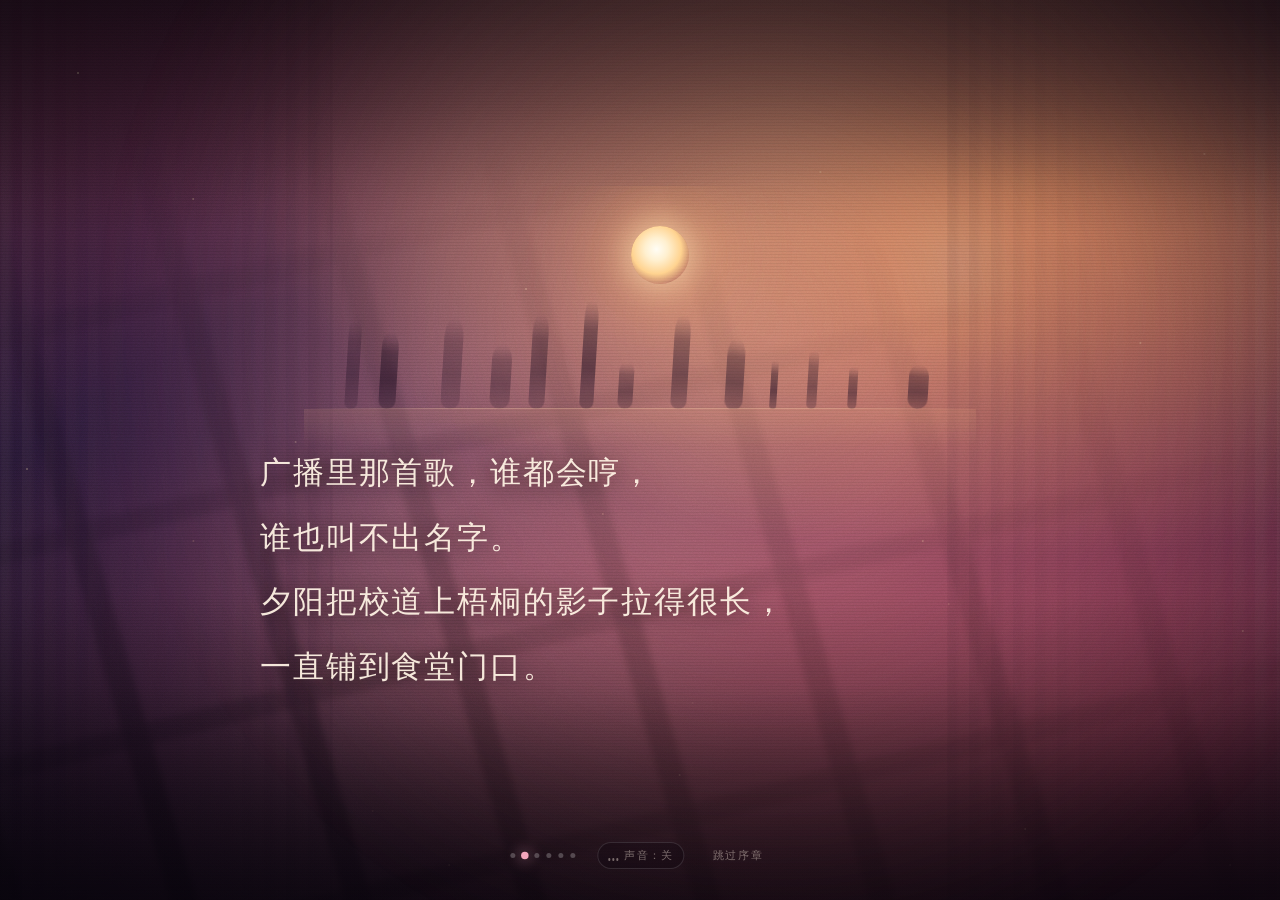
==== index.html @ 616d04ff "元素周期表飞行棋：静态发布 118 个元素的飞行棋，序章六幕、知识卡、科学计算器演算、局域网联机。" ====
<!DOCTYPE html>
<html lang="zh-CN">
<head>
<meta charset="UTF-8">
<meta name="viewport" content="width=device-width, initial-scale=1, viewport-fit=cover">
<meta name="color-scheme" content="dark">
<title>元素周期表飞行棋 · 118 格的那个傍晚</title>
<link rel="stylesheet" href="styles/base.css">
<link rel="stylesheet" href="styles/scene.css">
<link rel="stylesheet" href="styles/prologue.css">
<link rel="stylesheet" href="styles/board.css">
<link rel="stylesheet" href="styles/hud.css">
<link rel="stylesheet" href="styles/fx.css">
</head>
<body data-theme="reaction">

<!-- ============================================================
     氛围层：夕阳 / 窗影 / 窗帘 / 纸纹 / 颗粒 / 扫描线
     ============================================================ -->
<div class="scene" aria-hidden="true">
  <div class="sky"></div>
  <div class="sun"></div>
  <div class="haze"></div>
  <div class="window-shadow"></div>
  <div class="curtain curtain--l"></div>
  <div class="curtain curtain--r"></div>
  <div class="paper"></div>
  <div class="grain"></div>
  <div class="scanlines"></div>
  <div class="vignette"></div>
</div>

<!-- 交互特效层 -->
<canvas id="fx" aria-hidden="true"></canvas>
<div class="halo" id="halo" aria-hidden="true"></div>
<div class="ecard" id="elemCard" hidden aria-live="polite"></div>

<!-- ============================================================
     序章：六幕，把那个傍晚走一遍
     ============================================================ -->
<section id="prologue" class="prologue" aria-label="序章">
  <div class="prologue__dust" aria-hidden="true"></div>
  <div class="prologue__vig" aria-hidden="true"></div>

  <div class="prologue__stage" id="prologueStage">

    <!-- 幕 1：把人群拨开 -->
    <article class="act" data-act="0" data-hint="把人群拨开">
      <div class="art art--gate" aria-hidden="true">
        <div class="gate">
          <span class="gate__beam"></span>
          <span class="gate__pillar gate__pillar--l"></span>
          <span class="gate__pillar gate__pillar--r"></span>
        </div>
        <div class="crowd" id="crowd"></div>
        <div class="ground"></div>
      </div>
      <div class="act__text">
        <p class="act__line"><span>五点四十，铃响过第二遍。</span></p>
        <p class="act__line"><span>人群从教学楼里涌出来，</span></p>
        <p class="act__line"><span>又在校门口散成一个个方向。</span></p>
      </div>
    </article>

    <!-- 幕 2：鼠标就是太阳 -->
    <article class="act" data-act="1" data-hint="左右移动 —— 你在控制太阳">
      <div class="art art--shadow" aria-hidden="true">
        <div class="sunball" id="sunball"></div>
        <div class="shadows" id="shadows"></div>
        <div class="ground"></div>
      </div>
      <div class="act__text">
        <p class="act__line"><span>广播里那首歌，谁都会哼，</span></p>
        <p class="act__line"><span>谁也叫不出名字。</span></p>
        <p class="act__line"><span>夕阳把校道上梧桐的影子拉得很长，</span></p>
        <p class="act__line"><span>一直铺到食堂门口。</span></p>
      </div>
    </article>

    <!-- 幕 3：翻纸袋 -->
    <article class="act" data-act="2" data-hint="翻一翻，今天吃哪个">
      <div class="art art--bags" aria-hidden="true">
        <button type="button" class="bag" data-label="煎饼果子"><span class="bag__inner"></span></button>
        <button type="button" class="bag" data-label="稻稻香饭团"><span class="bag__inner"></span></button>
        <button type="button" class="bag" data-label="实惠快餐"><span class="bag__inner"></span></button>
      </div>
      <div class="act__text">
        <p class="act__line"><span>今天是饱饭坑的煎饼果子，</span></p>
        <p class="act__line"><span>昨天是稻稻香饭团，</span></p>
        <p class="act__line"><span>前天是实惠快餐。</span></p>
      </div>
    </article>

    <!-- 幕 4：把灯点起来 -->
    <article class="act" data-act="3" data-hint="划过去，把灯一盏盏点起来">
      <div class="art art--seats" aria-hidden="true">
        <div class="classroom" id="classroom"></div>
      </div>
      <div class="act__text">
        <p class="act__line"><span>你提着纸袋往教室走。</span></p>
        <p class="act__line"><span>这个点，大半座位是空的——</span></p>
        <p class="act__line"><span>有人去吃饭，有人去打球，</span></p>
        <p class="act__line"><span>也总有几个还低着头。</span></p>
      </div>
    </article>

    <!-- 幕 5：推门 -->
    <article class="act" data-act="4" data-hint="把门推开">
      <div class="art art--door" aria-hidden="true">
        <div class="door" id="door">
          <span class="door__light"></span>
          <span class="door__leaf door__leaf--l"></span>
          <span class="door__leaf door__leaf--r"></span>
        </div>
        <div class="door-hint">← 按住往两边推</div>
      </div>
      <div class="act__text">
        <p class="act__line"><span>推门进去，灯还没开。</span></p>
        <p class="act__line"><span>靠窗那排，lyx 已经把饭盒摊开了。</span></p>
        <p class="act__line"><span>你走过去，忽然想起来点什么。</span></p>
      </div>
    </article>

    <!-- 幕 6：真的按下 RAN -->
    <article class="act" data-act="5" data-hint="按一下 RAN">
      <div class="art art--calc" aria-hidden="true">
        <div class="calc" id="calcBody">
          <div class="calc__screen"><span id="proLcd">RAN</span></div>
          <div class="calc__pad">
            <span class="calc__ghost"></span>
            <span class="calc__ghost"></span>
            <button type="button" class="calc__key" id="proRan" aria-label="按下 RAN 键">RAN</button>
          </div>
        </div>
      </div>
      <div class="act__text">
        <p class="act__line"><span>摸出《化学反应原理》，翻到最后一页，</span></p>
        <p class="act__line"><span>又摸出那台按键有点松的科学计算器。</span></p>
        <p class="act__line act__line--big"><span>六个面，就是 <code>6×RAN+0.5</code>。</span></p>
        <p class="act__line act__line--big"><span>棋盘，是 118 个元素。</span></p>
      </div>
    </article>

  </div>

  <div class="prologue__bar">
    <span class="prologue__dots" id="prologueDots"></span>
    <button type="button" class="prologue__snd" id="prologueSnd"
            aria-pressed="false" aria-label="序章音景">
      <span class="snd-bars" aria-hidden="true"><i></i><i></i><i></i></span>
      <span id="prologueSndLabel">声音：关</span>
    </button>
    <button type="button" class="prologue__skip" id="prologueSkip">跳过序章</button>
  </div>

  <button type="button" class="prologue__next" id="prologueNext" aria-label="继续">
    <span id="prologueHint">轻触继续</span>
    <svg viewBox="0 0 24 24" width="16" height="16" aria-hidden="true">
      <path d="M5 12h13M12 5l7 7-7 7" fill="none" stroke="currentColor" stroke-width="1.6"
            stroke-linecap="round" stroke-linejoin="round"/>
    </svg>
  </button>
</section>

<!-- ============================================================
     开场：背景故事 + 封面选择 + 开局设置
     ============================================================ -->
<section id="intro" class="intro" hidden>
  <div class="intro__inner">

    <header class="intro__head">
      <p class="intro__kicker">高三 · 傍晚 17:40</p>
      <h1 class="intro__title">元素周期表<br><em>飞行棋</em></h1>
      <p class="intro__sub">从 1 号氢，走到 118 号鿫</p>
    </header>

    <div class="intro__story">
      <p>傍晚五点四十，你结束了一整天的课。</p>
      <p>窗外是橙色的，广播里放着谁都会哼的那首歌。你随人群走出校门——今天是饱饭坑的煎饼果子，昨天是稻稻香饭团，前天是实惠快餐。</p>
      <p>你习惯把饭打包带进教室。这个点，很多人去吃饭、去打球，也偶有人留在座位上继续刷题。</p>
      <p>你提着煎饼果子，看见对面坐着端着饭盒的 lyx，灵机一动，摸出《化学反应原理》翻到最后一页，又掏出那台按键已经松松垮垮的科学计算器。</p>
      <p class="intro__story-hi">六面骰子，就是一个 <code>6×RAN+0.5</code>。<br>棋盘，是 118 个元素。</p>
    </div>

    <div class="intro__theme">
      <p class="field-label">选一本压在桌角的课本</p>
      <div class="theme-cards" id="themeCards"><!-- JS 注入 --></div>
    </div>

    <div class="intro__setup">
      <div class="setup-row">
        <span class="field-label">人数</span>
        <div class="seg" id="countSeg" role="group" aria-label="玩家人数">
          <button type="button" data-count="2">2</button>
          <button type="button" data-count="3">3</button>
          <button type="button" data-count="4">4</button>
        </div>
      </div>

      <div class="setup-row setup-row--seats">
        <span class="field-label">座位</span>
        <div class="seats" id="seats"><!-- JS 注入 --></div>
      </div>
    </div>

    <div class="intro__actions">
      <button type="button" class="btn btn--primary" id="btnStart">翻开课本，开局</button>
      <button type="button" class="btn btn--ghost" id="btnRules">看规则</button>
      <button type="button" class="btn btn--ghost" id="btnLan">局域网联机</button>
      <button type="button" class="btn btn--ghost" id="btnSound" aria-pressed="false">
        <span class="snd-dot" aria-hidden="true"></span>
        <span class="snd-label">声音：关</span>
      </button>
    </div>

    <p class="intro__hint">单机 / 人机无需联网，双击就能玩　·　音乐默认关着，点了才响</p>
  </div>
</section>

<!-- ============================================================
     主舞台
     ============================================================ -->
<main id="stage" class="stage" hidden>

  <!-- 棋盘 -->
  <div class="board-wrap">
    <div class="board-head">
      <div class="board-head__left">
        <span class="board-head__tag" id="themeTag">选择性必修 1</span>
        <h2 class="board-head__title" id="themeTitle">化学反应原理</h2>
      </div>
      <div class="board-head__right">
        <span class="turn-pill" id="turnPill">轮到 你</span>
        <button type="button" class="btn btn--tiny btn--sound" id="btnSound2"
                aria-pressed="false" title="背景音乐">
          <span class="snd-bars" aria-hidden="true"><i></i><i></i><i></i></span>
        </button>
        <button type="button" class="btn btn--tiny" id="btnMenu">菜单</button>
      </div>
    </div>

    <div class="board-scroll">
      <div class="board" id="board"><!-- JS 注入 --></div>
    </div>

    <div class="board-foot">
      <div class="legend" id="legend"><!-- JS 注入 --></div>
      <div class="ambient-line" id="ambientLine">傍晚五点四十，窗外是橙色的。</div>
    </div>
  </div>

  <!-- 侧栏 -->
  <aside class="rail">
    <div class="rail__block">
      <div class="rail__title">场上</div>
      <ul class="players" id="players"><!-- JS 注入 --></ul>
    </div>

    <div class="rail__block rail__block--pad">
      <div class="rail__title">科学计算器</div>
      <div class="lcd" id="lcd">
        <div class="lcd__line lcd__line--expr" id="lcdExpr">6×RAN+0.5</div>
        <div class="lcd__line lcd__line--val" id="lcdVal">— — —</div>
        <div class="lcd__line lcd__line--out" id="lcdOut">Rnd = ?</div>
        <div class="lcd__glare" aria-hidden="true"></div>
      </div>
      <button type="button" class="btn btn--roll" id="btnRoll">
        <span class="btn--roll__main">摇骰子</span>
        <span class="btn--roll__sub">按 RAN</span>
      </button>
    </div>

    <div class="rail__block rail__block--grow">
      <div class="rail__title">晚自习手记</div>
      <ol class="log" id="log"></ol>
    </div>
  </aside>
</main>

<!-- 弹窗层 -->
<div id="modal" class="modal-layer" hidden>
  <div class="modal" id="modalBox" role="dialog" aria-modal="true"></div>
</div>

<!-- 轻提示 -->
<div id="toast" class="toast" hidden></div>

<!-- ============================================================
     脚本：经典 script，顺序加载，file:// 直接可跑
     ============================================================ -->
<script src="audio/tracks.js"></script>
<script src="js/data.js"></script>
<script src="js/element-info.js"></script>
<script src="js/engine.js"></script>
<script src="js/view.js"></script>
<script src="js/ui.js"></script>
<script src="js/fx.js"></script>
<script src="js/prologue.js"></script>
<script src="js/audio.js"></script>
<script src="js/prologue-audio.js"></script>
<script src="js/net.js"></script>
<script src="js/main.js"></script>
</body>
</html>
---- styles/base.css ----
/* ============================================================
 * base.css — 变量 / reset / 字体 / 通用控件
 * ============================================================ */

/* ---------- 设计令牌 ---------- */
:root {
  --font-serif: "Songti SC", "SimSun", "Noto Serif SC", "Source Han Serif SC", serif;
  --font-sans: "PingFang SC", "Microsoft YaHei", "Noto Sans SC", "Hiragino Sans GB", system-ui, sans-serif;
  --font-mono: "Consolas", "SF Mono", "Courier New", ui-monospace, monospace;

  --r-sm: 6px;
  --r-md: 12px;
  --r-lg: 20px;
  --r-xl: 28px;

  --dur-fast: 140ms;
  --dur-mid: 280ms;
  --dur-slow: 620ms;
  --ease-out: cubic-bezier(.22, .61, .36, 1);
  --ease-soft: cubic-bezier(.4, 0, .2, 1);
  --ease-back: cubic-bezier(.34, 1.56, .64, 1);

  /* 三套主题共用的中性纸色 */
  --ink: #f2e8dc;
  --ink-dim: rgba(242, 232, 220, .62);
  --ink-faint: rgba(242, 232, 220, .34);
  --line: rgba(242, 232, 220, .14);
  --line-strong: rgba(242, 232, 220, .26);
}

/* ---------- 主题：化学反应原理（玫红） ---------- */
body[data-theme="reaction"] {
  --accent: #e0567f;
  --accent-soft: #f3a7bd;
  --deep: #2a1230;
  --deeper: #170a1e;
  --glow: #ff7aa2;
  --sky-warm: #ff9a6b;
  --sky-mid: #c2506f;
  --sky-cold: #2b1740;
  --glass: rgba(42, 18, 48, .58);
  --glass-line: rgba(224, 86, 127, .26);
}

/* ---------- 主题：物质结构与性质（青绿） ---------- */
body[data-theme="structure"] {
  --accent: #3fb6a8;
  --accent-soft: #8fe0d4;
  --deep: #0e2434;
  --deeper: #061620;
  --glow: #5fe0cc;
  --sky-warm: #f0b27a;
  --sky-mid: #3f8f96;
  --sky-cold: #0c2436;
  --glass: rgba(14, 36, 52, .58);
  --glass-line: rgba(63, 182, 168, .26);
}

/* ---------- 主题：有机化学基础（琥珀） ---------- */
body[data-theme="organic"] {
  --accent: #e0913f;
  --accent-soft: #f5c98a;
  --deep: #2d1f10;
  --deeper: #1a1108;
  --glow: #ffb35c;
  --sky-warm: #ffc16b;
  --sky-mid: #b5743a;
  --sky-cold: #2a1b0e;
  --glass: rgba(45, 31, 16, .58);
  --glass-line: rgba(224, 145, 63, .26);
}

/* ---------- reset ---------- */
*,
*::before,
*::after { box-sizing: border-box; }

html, body { height: 100%; }

body {
  margin: 0;
  font-family: var(--font-sans);
  font-size: 14px;
  line-height: 1.6;
  color: var(--ink);
  background: var(--deeper);
  overflow: hidden;
  -webkit-font-smoothing: antialiased;
  -webkit-tap-highlight-color: transparent;
  text-rendering: optimizeLegibility;
}

h1, h2, h3, h4, p, ul, ol, li, figure { margin: 0; padding: 0; }
ul, ol { list-style: none; }
button { font: inherit; color: inherit; background: none; border: 0; cursor: pointer; }
code { font-family: var(--font-mono); }

/* hidden 必须压得住 .stage / .intro 的 display:grid */
[hidden] { display: none !important; }

::selection {
  background: var(--accent);
  color: #fff;
}

/* ---------- 滚动条 ---------- */
* {
  scrollbar-width: thin;
  scrollbar-color: var(--line-strong) transparent;
}
*::-webkit-scrollbar { width: 6px; height: 6px; }
*::-webkit-scrollbar-track { background: transparent; }
*::-webkit-scrollbar-thumb {
  background: var(--line-strong);
  border-radius: 99px;
}
*::-webkit-scrollbar-thumb:hover { background: var(--ink-faint); }

/* ---------- 焦点可见 ---------- */
:focus-visible {
  outline: 2px solid var(--accent-soft);
  outline-offset: 3px;
}

/* ============================================================
 * 按钮
 * ============================================================ */
.btn {
  position: relative;
  display: inline-flex;
  align-items: center;
  justify-content: center;
  gap: 8px;
  padding: 11px 22px;
  border-radius: 999px;
  font-size: 14px;
  letter-spacing: .04em;
  color: var(--ink);
  border: 1px solid var(--line-strong);
  background: rgba(255, 255, 255, .04);
  transition:
    transform var(--dur-fast) var(--ease-out),
    background var(--dur-fast) var(--ease-out),
    border-color var(--dur-fast) var(--ease-out),
    box-shadow var(--dur-mid) var(--ease-out);
  will-change: transform;
}

.btn:hover {
  background: rgba(255, 255, 255, .09);
  border-color: var(--accent-soft);
  transform: translateY(-1px);
}

.btn:active { transform: translateY(1px) scale(.985); }

.btn:disabled {
  opacity: .38;
  cursor: not-allowed;
  transform: none;
  box-shadow: none;
}

.btn--primary {
  color: #fff;
  border-color: transparent;
  background: linear-gradient(135deg, var(--accent), var(--glow));
  box-shadow:
    0 6px 24px -8px var(--accent),
    inset 0 1px 0 rgba(255, 255, 255, .28);
}
.btn--primary:hover {
  background: linear-gradient(135deg, var(--accent), var(--glow));
  filter: brightness(1.08);
  box-shadow:
    0 10px 32px -8px var(--accent),
    inset 0 1px 0 rgba(255, 255, 255, .34);
}

.btn--ghost {
  border-color: var(--line);
  background: transparent;
  color: var(--ink-dim);
}
.btn--ghost:hover {
  color: var(--ink);
  border-color: var(--line-strong);
  background: rgba(255, 255, 255, .05);
}

.btn--tiny {
  padding: 5px 13px;
  font-size: 12px;
  border-radius: 999px;
  border-color: var(--line);
  color: var(--ink-dim);
}

/* ============================================================
 * 分段控件（人数选择）
 * ============================================================ */
.seg {
  display: inline-flex;
  padding: 3px;
  gap: 2px;
  border-radius: 999px;
  border: 1px solid var(--line);
  background: rgba(0, 0, 0, .22);
}

.seg button {
  min-width: 40px;
  padding: 6px 14px;
  border-radius: 999px;
  font-size: 13px;
  color: var(--ink-dim);
  transition:
    color var(--dur-fast) var(--ease-out),
    background var(--dur-fast) var(--ease-out);
}

.seg button:hover { color: var(--ink); }

.seg button[aria-pressed="true"] {
  color: #fff;
  background: linear-gradient(135deg, var(--accent), var(--glow));
  box-shadow: 0 3px 14px -6px var(--accent);
}

/* ---------- 字段标签 ---------- */
.field-label {
  font-size: 12px;
  letter-spacing: .18em;
  text-transform: uppercase;
  color: var(--ink-faint);
}

/* ============================================================
 * 通用面板 / 玻璃
 * ============================================================ */
.glass {
  background: var(--glass);
  border: 1px solid var(--glass-line);
  border-radius: var(--r-lg);
  backdrop-filter: blur(16px) saturate(1.15);
  -webkit-backdrop-filter: blur(16px) saturate(1.15);
}

/* ============================================================
 * 轻提示
 * ============================================================ */
.toast {
  position: fixed;
  left: 50%;
  bottom: 40px;
  transform: translate(-50%, 16px);
  z-index: 90;
  padding: 10px 22px;
  border-radius: 999px;
  font-size: 13px;
  color: var(--ink);
  background: rgba(10, 6, 16, .88);
  border: 1px solid var(--line-strong);
  backdrop-filter: blur(12px);
  opacity: 0;
  transition: opacity var(--dur-mid) var(--ease-out), transform var(--dur-mid) var(--ease-out);
  pointer-events: none;
}
.toast[data-show="1"] {
  opacity: 1;
  transform: translate(-50%, 0);
}

/* ============================================================
 * 减弱动效偏好
 * ============================================================ */
@media (prefers-reduced-motion: reduce) {
  *,
  *::before,
  *::after {
    animation-duration: .01ms !important;
    animation-iteration-count: 1 !important;
    transition-duration: .01ms !important;
  }
}
---- styles/scene.css ----
/* ============================================================
 * scene.css — 氛围层与开场
 * 夕阳 / 窗影 / 窗帘 / 纸纹 / 颗粒 / 扫描线 / 暗角
 * 原则：只动 transform 与 opacity，别让动画碰布局
 * ============================================================ */

/* ============================================================
 * 氛围层
 * ============================================================ */
.scene {
  position: fixed;
  inset: 0;
  z-index: 0;
  overflow: hidden;
  pointer-events: none;
  background: var(--deeper);
}

/* ---------- 夕阳天光 ---------- */
.sky {
  position: absolute;
  inset: -12%;
  background:
    radial-gradient(78% 54% at 74% 26%, var(--sky-warm) 0%, transparent 62%),
    radial-gradient(120% 82% at 82% 78%, var(--sky-mid) 0%, transparent 68%),
    radial-gradient(140% 110% at 22% 96%, var(--sky-cold) 8%, transparent 78%),
    linear-gradient(178deg, var(--sky-mid) 0%, var(--sky-cold) 48%, var(--deeper) 100%);
  filter: saturate(1.06);
  animation: skyBreath 26s var(--ease-soft) infinite;
}

@keyframes skyBreath {
  0%, 100% { transform: scale(1) translate3d(0, 0, 0); opacity: .94; }
  50%      { transform: scale(1.035) translate3d(-1.4%, -1%, 0); opacity: 1; }
}

/* ---------- 落日 ---------- */
.sun {
  position: absolute;
  top: 16%;
  right: 16%;
  width: 26vmin;
  height: 26vmin;
  border-radius: 50%;
  background:
    radial-gradient(circle at 50% 50%,
      #fff6e2 0%,
      #ffd79a 18%,
      var(--sky-warm) 42%,
      transparent 70%);
  filter: blur(6px);
  opacity: .85;
  animation: sunPulse 12s var(--ease-soft) infinite;
}

.sun::after {
  content: "";
  position: absolute;
  inset: -58%;
  border-radius: 50%;
  background: radial-gradient(circle, var(--sky-warm) 0%, transparent 58%);
  opacity: .34;
  filter: blur(22px);
}

@keyframes sunPulse {
  0%, 100% { transform: scale(1); opacity: .82; }
  50%      { transform: scale(1.06); opacity: .92; }
}

/* ---------- 霞光雾霭 ---------- */
.haze {
  position: absolute;
  inset: 0;
  background:
    linear-gradient(102deg,
      transparent 0%,
      rgba(255, 214, 170, .16) 34%,
      transparent 62%),
    linear-gradient(-76deg,
      transparent 12%,
      rgba(255, 196, 150, .12) 46%,
      transparent 78%);
  mix-blend-mode: screen;
  animation: hazeDrift 34s linear infinite;
}

@keyframes hazeDrift {
  0%   { transform: translate3d(-3%, 1%, 0) scale(1.08); }
  50%  { transform: translate3d(3%, -1%, 0) scale(1.12); }
  100% { transform: translate3d(-3%, 1%, 0) scale(1.08); }
}

/* ---------- 窗框投影 ---------- */
.window-shadow {
  position: absolute;
  inset: -20% -10%;
  opacity: .5;
  background:
    repeating-linear-gradient(74deg,
      rgba(12, 6, 18, .78) 0px,
      rgba(12, 6, 18, .78) 26px,
      transparent 26px,
      transparent 168px),
    repeating-linear-gradient(-14deg,
      rgba(12, 6, 18, .5) 0px,
      rgba(12, 6, 18, .5) 22px,
      transparent 22px,
      transparent 210px);
  mask-image: radial-gradient(120% 90% at 22% 90%, #000 0%, transparent 74%);
  -webkit-mask-image: radial-gradient(120% 90% at 22% 90%, #000 0%, transparent 74%);
  filter: blur(3px);
  animation: windowShift 40s var(--ease-soft) infinite;
}

@keyframes windowShift {
  0%, 100% { transform: translate3d(0, 0, 0) rotate(0deg); opacity: .46; }
  50%      { transform: translate3d(-2.2%, 1.6%, 0) rotate(.5deg); opacity: .58; }
}

/* ---------- 窗帘 ---------- */
.curtain {
  position: absolute;
  top: -6%;
  bottom: -6%;
  width: 26%;
  opacity: .34;
  filter: blur(1.5px);
  background:
    linear-gradient(92deg,
      rgba(255, 240, 226, .34) 0%,
      rgba(255, 214, 170, .12) 18%,
      transparent 46%,
      rgba(30, 14, 40, .28) 88%);
  mask-image: repeating-linear-gradient(90deg,
    #000 0px, #000 8px,
    rgba(0, 0, 0, .35) 14px, rgba(0, 0, 0, .35) 22px);
  -webkit-mask-image: repeating-linear-gradient(90deg,
    #000 0px, #000 8px,
    rgba(0, 0, 0, .35) 14px, rgba(0, 0, 0, .35) 22px);
}

.curtain--l {
  left: 0;
  transform-origin: left center;
  animation: swayL 17s var(--ease-soft) infinite;
}

.curtain--r {
  right: 0;
  transform-origin: right center;
  background:
    linear-gradient(-92deg,
      rgba(255, 240, 226, .3) 0%,
      rgba(255, 214, 170, .1) 18%,
      transparent 46%,
      rgba(30, 14, 40, .3) 88%);
  animation: swayR 21s var(--ease-soft) infinite;
}

@keyframes swayL {
  0%, 100% { transform: skewX(0deg) scaleX(1); }
  38%      { transform: skewX(1.6deg) scaleX(1.035); }
  72%      { transform: skewX(-1deg) scaleX(.99); }
}

@keyframes swayR {
  0%, 100% { transform: skewX(0deg) scaleX(1); }
  45%      { transform: skewX(-1.8deg) scaleX(1.04); }
  78%      { transform: skewX(1.1deg) scaleX(.985); }
}

/* ---------- 纸张纹理 ---------- */
.paper {
  position: absolute;
  inset: 0;
  opacity: .22;
  mix-blend-mode: overlay;
  background-image: url("data:image/svg+xml,%3Csvg xmlns='http://www.w3.org/2000/svg' width='320' height='320'%3E%3Cfilter id='p'%3E%3CfeTurbulence type='fractalNoise' baseFrequency='0.55' numOctaves='4' seed='7'/%3E%3CfeColorMatrix type='saturate' values='0'/%3E%3C/filter%3E%3Crect width='320' height='320' filter='url(%23p)' opacity='0.5'/%3E%3C/svg%3E");
  background-size: 320px 320px;
}

/* ---------- 胶片颗粒 ---------- */
.grain {
  position: absolute;
  inset: -50%;
  opacity: .13;
  mix-blend-mode: overlay;
  background-image: url("data:image/svg+xml,%3Csvg xmlns='http://www.w3.org/2000/svg' width='220' height='220'%3E%3Cfilter id='g'%3E%3CfeTurbulence type='fractalNoise' baseFrequency='0.9' numOctaves='2' seed='19'/%3E%3CfeColorMatrix type='saturate' values='0'/%3E%3C/filter%3E%3Crect width='220' height='220' filter='url(%23g)'/%3E%3C/svg%3E");
  background-size: 220px 220px;
  animation: grainShift 1.1s steps(3) infinite;
}

@keyframes grainShift {
  0%   { transform: translate3d(0, 0, 0); }
  33%  { transform: translate3d(-2%, 1.4%, 0); }
  66%  { transform: translate3d(1.6%, -1.2%, 0); }
  100% { transform: translate3d(0, 0, 0); }
}

/* ---------- 扫描线 ---------- */
.scanlines {
  position: absolute;
  inset: 0;
  opacity: .17;
  background: repeating-linear-gradient(
    0deg,
    rgba(0, 0, 0, .5) 0px,
    rgba(0, 0, 0, .5) 1px,
    transparent 1px,
    transparent 3px);
  animation: scanRoll 9s linear infinite;
}

@keyframes scanRoll {
  0%   { transform: translate3d(0, 0, 0); }
  100% { transform: translate3d(0, 3px, 0); }
}

/* ---------- 暗角 ---------- */
.vignette {
  position: absolute;
  inset: 0;
  background:
    radial-gradient(112% 84% at 50% 46%, transparent 38%, rgba(8, 4, 14, .58) 100%),
    linear-gradient(180deg, rgba(8, 4, 14, .34) 0%, transparent 22%, transparent 76%, rgba(8, 4, 14, .48) 100%);
}

/* ============================================================
 * 开场
 * ============================================================ */
.intro {
  position: fixed;
  inset: 0;
  z-index: 20;
  display: flex;
  align-items: center;
  justify-content: center;
  padding: 4vh 5vw;
  overflow-y: auto;
  scrollbar-gutter: stable;
}

.intro__inner {
  /* margin:auto 而非 place-items:center —— 内容比视口高时顶部不会被裁 */
  margin: auto;
  width: min(940px, 100%);
  padding: clamp(28px, 4vw, 52px);
  border-radius: var(--r-xl);
  background:
    linear-gradient(180deg, rgba(255, 255, 255, .05), transparent 42%),
    var(--glass);
  border: 1px solid var(--glass-line);
  backdrop-filter: blur(22px) saturate(1.2);
  -webkit-backdrop-filter: blur(22px) saturate(1.2);
  box-shadow:
    0 40px 120px -30px rgba(0, 0, 0, .8),
    inset 0 1px 0 rgba(255, 255, 255, .12);
  animation: introIn 900ms var(--ease-out) both;
}

@keyframes introIn {
  from { opacity: 0; transform: translateY(26px) scale(.985); }
  to   { opacity: 1; transform: none; }
}

.intro__kicker {
  font-size: 12px;
  letter-spacing: .34em;
  color: var(--accent-soft);
  opacity: .9;
}

.intro__title {
  margin-top: 10px;
  font-family: var(--font-serif);
  font-size: clamp(34px, 5.4vw, 62px);
  font-weight: 600;
  line-height: 1.12;
  letter-spacing: .04em;
  text-shadow: 0 6px 40px rgba(0, 0, 0, .5);
}

.intro__title em {
  font-style: normal;
  background: linear-gradient(120deg, var(--accent), var(--glow));
  -webkit-background-clip: text;
  background-clip: text;
  color: transparent;
}

.intro__sub {
  margin-top: 8px;
  font-size: 13px;
  letter-spacing: .16em;
  color: var(--ink-dim);
}

/* ---------- 故事 ---------- */
.intro__story {
  margin-top: clamp(22px, 3vw, 34px);
  padding-left: 18px;
  border-left: 2px solid var(--accent);
  font-family: var(--font-serif);
  font-size: clamp(13.5px, 1.3vw, 15.5px);
  line-height: 2;
  color: var(--ink-dim);
}
.intro__story p + p { margin-top: 2px; }

.intro__story-hi {
  margin-top: 14px !important;
  color: var(--ink) !important;
  line-height: 1.9;
}
.intro__story-hi code {
  padding: 1px 7px;
  border-radius: 5px;
  font-size: .92em;
  color: var(--accent-soft);
  background: rgba(255, 255, 255, .07);
  border: 1px solid var(--glass-line);
}

/* ---------- 封面选择 ---------- */
.intro__theme { margin-top: clamp(24px, 3vw, 36px); }

.theme-cards {
  display: grid;
  grid-template-columns: repeat(3, 1fr);
  gap: 12px;
  margin-top: 12px;
}

.cover {
  position: relative;
  display: block;
  width: 100%;
  padding: 0;
  aspect-ratio: 4 / 5;
  border-radius: var(--r-md);
  overflow: hidden;
  border: 1px solid var(--line);
  text-align: left;
  transition:
    transform var(--dur-mid) var(--ease-back),
    border-color var(--dur-mid) var(--ease-out),
    box-shadow var(--dur-mid) var(--ease-out);
}

.cover:hover { transform: translateY(-4px); }

.cover[aria-pressed="true"] {
  border-color: var(--accent-soft);
  box-shadow:
    0 0 0 1px var(--accent-soft),
    0 18px 46px -18px var(--accent);
}

.cover__face {
  position: absolute;
  inset: 0;
  background: linear-gradient(152deg, var(--cv-a), var(--cv-b));
}

/* 封面暗纹 */
.cover__face::before {
  content: "";
  position: absolute;
  inset: 0;
  opacity: .3;
  mix-blend-mode: soft-light;
}

.cover[data-pattern="molecule"] .cover__face::before {
  background-image:
    radial-gradient(circle at 22% 28%, rgba(255,255,255,.9) 0 2px, transparent 2.5px),
    radial-gradient(circle at 62% 18%, rgba(255,255,255,.8) 0 1.6px, transparent 2.1px),
    radial-gradient(circle at 78% 52%, rgba(255,255,255,.85) 0 2.2px, transparent 2.7px),
    radial-gradient(circle at 38% 68%, rgba(255,255,255,.75) 0 1.8px, transparent 2.3px),
    radial-gradient(circle at 14% 82%, rgba(255,255,255,.7) 0 1.5px, transparent 2px),
    radial-gradient(circle at 56% 88%, rgba(255,255,255,.8) 0 2px, transparent 2.5px);
  background-size: 132px 132px;
}

.cover[data-pattern="lattice"] .cover__face::before {
  background-image:
    repeating-linear-gradient(48deg, rgba(255,255,255,.5) 0 1px, transparent 1px 26px),
    repeating-linear-gradient(-48deg, rgba(255,255,255,.5) 0 1px, transparent 1px 26px);
}

.cover[data-pattern="hex"] .cover__face::before {
  background-image:
    repeating-conic-gradient(from 0deg at 50% 50%,
      rgba(255,255,255,.42) 0deg 60deg,
      transparent 60deg 120deg);
  background-size: 46px 46px;
}

.cover__text {
  position: absolute;
  inset: 0;
  display: flex;
  flex-direction: column;
  justify-content: flex-end;
  gap: 3px;
  padding: 14px;
  background: linear-gradient(180deg, transparent 34%, rgba(8, 4, 14, .78) 100%);
}

.cover__vol {
  font-size: 10px;
  letter-spacing: .2em;
  color: rgba(255, 255, 255, .72);
}

.cover__name {
  font-family: var(--font-serif);
  font-size: clamp(13px, 1.35vw, 16.5px);
  font-weight: 600;
  line-height: 1.3;
  color: #fff;
  text-shadow: 0 2px 12px rgba(0, 0, 0, .6);
}

.cover__press {
  font-size: 9px;
  letter-spacing: .06em;
  color: rgba(255, 255, 255, .5);
}

/* ---------- 设置 ---------- */
.intro__setup {
  margin-top: clamp(22px, 3vw, 32px);
  display: flex;
  flex-direction: column;
  gap: 14px;
}

.setup-row {
  display: flex;
  align-items: center;
  gap: 16px;
}

.setup-row .field-label { min-width: 46px; }

.seats {
  display: flex;
  flex-wrap: wrap;
  gap: 8px;
}

.seat {
  display: inline-flex;
  align-items: center;
  gap: 8px;
  padding: 6px 8px 6px 12px;
  border-radius: 999px;
  font-size: 13px;
  border: 1px solid var(--line);
  background: rgba(0, 0, 0, .2);
  transition: border-color var(--dur-fast) var(--ease-out);
}

.seat:hover { border-color: var(--line-strong); }

.seat__dot {
  width: 8px;
  height: 8px;
  border-radius: 50%;
  background: var(--seat-color, var(--accent));
  box-shadow: 0 0 10px var(--seat-color, var(--accent));
  flex: none;
}

.seat__name {
  min-width: 34px;
  color: var(--ink);
}

.seat__type {
  padding: 3px 11px;
  border-radius: 999px;
  font-size: 11.5px;
  letter-spacing: .06em;
  color: var(--ink-dim);
  background: rgba(255, 255, 255, .07);
  border: 1px solid transparent;
  transition: all var(--dur-fast) var(--ease-out);
}
.seat__type:hover { color: var(--ink); }

.seat__type[data-kind="bot"] {
  color: #fff;
  background: linear-gradient(135deg, var(--accent), var(--glow));
}

/* ---------- 动作区 ---------- */
.intro__actions {
  margin-top: clamp(26px, 3.4vw, 38px);
  display: flex;
  flex-wrap: wrap;
  align-items: center;
  gap: 10px;
}

.intro__actions .btn--primary {
  padding: 14px 34px;
  font-size: 15px;
  letter-spacing: .1em;
}

.intro__hint {
  margin-top: 14px;
  font-size: 11.5px;
  letter-spacing: .12em;
  color: var(--ink-faint);
}

/* ============================================================
 * 响应式
 * ============================================================ */
@media (max-width: 720px) {
  .intro { padding: 0; align-items: stretch; }
  .intro__inner {
    width: 100%;
    margin: 0;
    min-height: 100%;
    border-radius: 0;
    border: 0;
    padding: 28px 20px 40px;
  }
  .theme-cards { gap: 8px; }
  .cover__text { padding: 10px; gap: 2px; }
  .cover__press { display: none; }
  .setup-row { flex-direction: column; align-items: flex-start; gap: 8px; }
}
---- styles/prologue.css ----
/* ============================================================
 * prologue.css — 序章：六幕，把那个傍晚走一遍
 * ============================================================ */

/* 序章期间把背景那颗太阳压暗，避免跟幕 2 的太阳打架 */
body.prologue-on .scene .sun {
  opacity: .2;
  transition: opacity 900ms var(--ease-out);
}

.prologue {
  position: fixed;
  inset: 0;
  z-index: 19;
  display: grid;
  place-items: center;
  overflow: hidden;
  cursor: pointer;
  /* 把序章里的混合/滤镜关在自己这一层，别让下层参与合成出脏块 */
  isolation: isolate;
  animation: prologueIn 1.4s var(--ease-out) both;
}

.prologue[hidden] { display: none !important; }

@keyframes prologueIn {
  from { opacity: 0; }
  to   { opacity: 1; }
}

/* 收尾：整层淡出 */
.prologue.is-out {
  animation: prologueOut 900ms var(--ease-out) both;
  pointer-events: none;
}

@keyframes prologueOut {
  to { opacity: 0; scale: 1.04; filter: blur(6px); }
}

/* ============================================================
 * 空气里的尘埃
 * ============================================================ */
.prologue__dust {
  position: absolute;
  inset: 0;
  pointer-events: none;
  overflow: hidden;
}

.prologue__dust::before,
.prologue__dust::after {
  content: "";
  position: absolute;
  top: 8%;
  left: 6%;
  width: 2px;
  height: 2px;
  border-radius: 50%;
  background: rgba(255, 226, 190, .85);
  box-shadow:
     9vw  14vh 0 rgba(255, 226, 190, .50),
    22vw  66vh 0 rgba(255, 226, 190, .34),
    35vw  24vh 0 rgba(255, 226, 190, .46),
    47vw  78vh 0 rgba(255, 226, 190, .28),
    58vw  11vh 0 rgba(255, 226, 190, .54),
    66vw  52vh 0 rgba(255, 226, 190, .36),
    74vw  84vh 0 rgba(255, 226, 190, .30),
    83vw  30vh 0 rgba(255, 226, 190, .48),
    91vw  62vh 0 rgba(255, 226, 190, .38),
    17vw  41vh 0 rgba(255, 226, 190, .32),
    41vw  49vh 0 rgba(255, 226, 190, .26),
    63vw  92vh 0 rgba(255, 226, 190, .30),
    88vw  9vh  0 rgba(255, 226, 190, .42),
    29vw  88vh 0 rgba(255, 226, 190, .24);
  animation: dustFloat 26s linear infinite;
  opacity: .8;
}

.prologue__dust::after {
  top: 52%;
  left: 2%;
  animation-duration: 34s;
  animation-direction: reverse;
  opacity: .5;
  box-shadow:
    13vw  8vh  0 rgba(255, 210, 170, .42),
    27vw  38vh 0 rgba(255, 210, 170, .30),
    39vw  70vh 0 rgba(255, 210, 170, .38),
    52vw  26vh 0 rgba(255, 210, 170, .26),
    61vw  60vh 0 rgba(255, 210, 170, .34),
    72vw  15vh 0 rgba(255, 210, 170, .40),
    80vw  70vh 0 rgba(255, 210, 170, .28),
    94vw  44vh 0 rgba(255, 210, 170, .32),
    6vw   56vh 0 rgba(255, 210, 170, .30),
    45vw  88vh 0 rgba(255, 210, 170, .22);
}

@keyframes dustFloat {
  0%   { transform: translate3d(0, 0, 0); }
  50%  { transform: translate3d(1.6vw, -3.2vh, 0); }
  100% { transform: translate3d(0, 0, 0); }
}

/* 每一幕，暖光挪一个位置 —— 画面就有呼吸了 */
.prologue::before {
  content: "";
  position: absolute;
  z-index: 1;
  top: 50%;
  left: 50%;
  width: 110vmax;
  height: 110vmax;
  margin: -55vmax 0 0 -55vmax;
  border-radius: 50%;
  pointer-events: none;
  background: radial-gradient(circle,
    rgba(255, 196, 138, .26) 0%,
    rgba(255, 168, 120, .12) 30%,
    transparent 62%);
  filter: blur(30px);
  transition: transform 2600ms var(--ease-soft), opacity 2600ms var(--ease-soft);
  will-change: transform;
}

.prologue[data-act="0"]::before { transform: translate(-24vw, -20vh) scale(1); }
.prologue[data-act="1"]::before { transform: translate(10vw, -14vh) scale(1.06); }
.prologue[data-act="2"]::before { transform: translate(-6vw, 8vh) scale(1.02); }
.prologue[data-act="3"]::before { transform: translate(20vw, 4vh) scale(1.1); }
.prologue[data-act="4"]::before { transform: translate(-14vw, -6vh) scale(.96); }
.prologue[data-act="5"]::before { transform: translate(2vw, -24vh) scale(1.14); }

/* 压暗上下，让文字立起来 */
.prologue__vig {
  position: absolute;
  inset: 0;
  pointer-events: none;
  background:
    radial-gradient(80% 60% at 50% 50%, transparent 24%, rgba(6, 3, 10, .52) 100%),
    linear-gradient(180deg, rgba(6, 3, 10, .48) 0%, transparent 26%, transparent 66%, rgba(6, 3, 10, .62) 100%);
}

/* ============================================================
 * 幕
 * ============================================================ */
.prologue__stage {
  position: relative;
  z-index: 2;
  width: min(760px, 84vw);
  min-height: 46vh;
  display: grid;
  place-items: center;
  contain: layout paint;
}

.act {
  grid-area: 1 / 1;
  width: 100%;
  opacity: 0;
  visibility: hidden;
  transition: opacity 620ms var(--ease-out), visibility 0s linear 620ms;
}

.act.is-live {
  opacity: 1;
  visibility: visible;
  transition: opacity 760ms var(--ease-out), visibility 0s;
}

.act.is-gone {
  opacity: 0;
  visibility: hidden;
}

.act__line {
  display: block;
  margin: 0;
  font-family: var(--font-serif);
  font-size: clamp(19px, 2.4vw, 31px);
  font-weight: 400;
  line-height: 2.1;
  letter-spacing: .06em;
  color: rgba(255, 243, 228, .94);
  text-shadow:
    0 3px 26px rgba(0, 0, 0, .66),
    0 0 40px rgba(255, 206, 160, .18);
}

.act__line span {
  display: inline-block;
  opacity: 0;
  transform: translateY(22px);
  filter: blur(5px);
}

.act.is-live .act__line span {
  animation: lineIn 1.15s var(--ease-out) both;
  animation-delay: calc(var(--i, 0) * 620ms);
}

@keyframes lineIn {
  0%   { opacity: 0; transform: translateY(22px); filter: blur(5px); }
  60%  { opacity: 1; filter: blur(0); }
  100% { opacity: 1; transform: translateY(0); filter: blur(0); }
}

/* 收束的两句，加重一点 */
.act__line--big {
  margin-top: .26em;
  font-size: clamp(20px, 2.7vw, 34px);
  letter-spacing: .07em;
  color: #fff;
}

.act__line--big code {
  padding: 2px 10px;
  border-radius: 6px;
  font-size: .82em;
  letter-spacing: .04em;
  color: var(--accent-soft);
  background: rgba(255, 255, 255, .08);
  border: 1px solid rgba(255, 255, 255, .14);
}

/* ============================================================
 * 继续提示
 * ============================================================ */
.prologue__next {
  position: absolute;
  bottom: clamp(52px, 8vh, 88px);
  left: 50%;
  transform: translateX(-50%);
  z-index: 3;
  display: inline-flex;
  align-items: center;
  gap: 8px;
  padding: 9px 20px;
  border-radius: 999px;
  font-size: 12px;
  letter-spacing: .16em;
  color: rgba(255, 240, 226, .72);
  border: 1px solid rgba(255, 255, 255, .16);
  background: rgba(10, 6, 16, .32);
  backdrop-filter: blur(10px);
  -webkit-backdrop-filter: blur(10px);
  opacity: 0;
  transition: opacity 500ms var(--ease-out), color var(--dur-fast) var(--ease-out),
              border-color var(--dur-fast) var(--ease-out), transform var(--dur-fast) var(--ease-out);
}

.prologue__next.is-on {
  opacity: 1;
  animation: nextBreath 2.8s var(--ease-soft) infinite;
}

/* 这一幕还没做完动作 */
.prologue__next.is-locked {
  opacity: 1;
  color: var(--accent-soft);
  border-color: color-mix(in srgb, var(--accent) 48%, transparent);
  animation: none;
  cursor: default;
}

.prologue__next.is-locked svg { display: none; }

.prologue__next:hover {
  color: #fff;
  border-color: rgba(255, 255, 255, .34);
  transform: translateX(-50%) translateY(-1px);
}

@keyframes nextBreath {
  0%, 100% { box-shadow: 0 0 0 0 rgba(255, 255, 255, 0); }
  50%      { box-shadow: 0 0 26px -8px var(--glow); }
}

/* ============================================================
 * 底部进度 + 跳过
 * ============================================================ */
.prologue__bar {
  position: absolute;
  bottom: clamp(20px, 3.4vh, 32px);
  left: 50%;
  transform: translateX(-50%);
  z-index: 3;
  display: flex;
  align-items: center;
  gap: 22px;
}

.prologue__dots {
  display: inline-flex;
  gap: 7px;
}

.prologue__dots i {
  width: 5px;
  height: 5px;
  border-radius: 50%;
  background: rgba(255, 255, 255, .24);
  transition: all 420ms var(--ease-out);
}

.prologue__dots i.is-on {
  background: var(--accent-soft);
  box-shadow: 0 0 10px var(--accent-soft);
  transform: scale(1.5);
}

.prologue__skip {
  font-size: 11px;
  letter-spacing: .16em;
  color: rgba(255, 240, 226, .42);
  transition: color var(--dur-fast) var(--ease-out);
}

.prologue__skip:hover { color: rgba(255, 240, 226, .9); }

/* 序章音景开关 */
.prologue__snd {
  display: inline-flex;
  align-items: center;
  gap: 6px;
  padding: 4px 10px;
  border-radius: 999px;
  font-size: 11px;
  letter-spacing: .12em;
  color: rgba(255, 240, 226, .42);
  border: 1px solid rgba(255, 255, 255, .12);
  background: rgba(10, 6, 16, .3);
  transition: color var(--dur-fast) var(--ease-out),
              border-color var(--dur-fast) var(--ease-out);
}

.prologue__snd:hover {
  color: rgba(255, 240, 226, .92);
  border-color: rgba(255, 255, 255, .3);
}

.prologue__snd .snd-bars {
  display: inline-flex;
  align-items: flex-end;
  gap: 2px;
  height: 10px;
}

.prologue__snd .snd-bars i {
  display: block;
  width: 2px;
  height: 3px;
  border-radius: 1px;
  background: currentColor;
  transition: color var(--dur-mid) var(--ease-out);
}

.prologue__snd[aria-pressed="true"] {
  color: var(--accent-soft);
  border-color: color-mix(in srgb, var(--accent) 46%, transparent);
}

.prologue__snd[aria-pressed="true"] .snd-bars i {
  animation: proSndBar 1.1s var(--ease-soft) infinite;
}

.prologue__snd[aria-pressed="true"] .snd-bars i:nth-child(1) { animation-delay: 0s; }
.prologue__snd[aria-pressed="true"] .snd-bars i:nth-child(2) { animation-delay: .18s; }
.prologue__snd[aria-pressed="true"] .snd-bars i:nth-child(3) { animation-delay: .36s; }

@keyframes proSndBar {
  0%, 100% { height: 3px; }
  50%      { height: 10px; }
}

/* ============================================================
 * 每幕的场景
 * ============================================================ */
.act {
  display: flex;
  flex-direction: column;
  align-items: center;
  gap: clamp(22px, 3.6vh, 40px);
}

.act__text {
  width: 100%;
  text-align: left;
}

.art {
  position: relative;
  width: min(580px, 82vw);
  height: clamp(148px, 23vh, 216px);
  flex: none;
  opacity: 0;
  transform: translateY(16px) scale(.97);
  transition: opacity 1100ms var(--ease-out), transform 1100ms var(--ease-out);
}

.act.is-live .art {
  opacity: 1;
  transform: none;
  transition-delay: 180ms;
}

/* 共用地面线 */
.ground {
  position: absolute;
  left: -8%;
  right: -8%;
  bottom: 0;
  height: 1px;
  background: linear-gradient(90deg,
    transparent,
    rgba(255, 214, 170, .34) 22%,
    rgba(255, 214, 170, .34) 78%,
    transparent);
}

.ground::after {
  content: "";
  position: absolute;
  left: 0;
  right: 0;
  top: 1px;
  height: 46px;
  background: linear-gradient(180deg, rgba(255, 190, 140, .12), transparent 82%);
}

/* ============================================================
 * 幕 1：校门 + 人群
 * ============================================================ */
.gate {
  position: absolute;
  left: 50%;
  bottom: 0;
  width: 240px;
  height: 118px;
  transform: translateX(-50%);
  opacity: .72;
}

.gate__pillar {
  position: absolute;
  bottom: 0;
  width: 20px;
  height: 96px;
  border-radius: 3px 3px 0 0;
  background: linear-gradient(180deg, rgba(24, 12, 30, .92), rgba(40, 20, 44, .72));
  box-shadow: inset 0 0 0 1px rgba(255, 210, 170, .12);
}

.gate__pillar--l { left: 8px; }
.gate__pillar--r { right: 8px; }

.gate__beam {
  position: absolute;
  top: 14px;
  left: 0;
  right: 0;
  height: 14px;
  border-radius: 3px;
  background: linear-gradient(180deg, rgba(24, 12, 30, .94), rgba(36, 18, 40, .7));
  box-shadow: inset 0 0 0 1px rgba(255, 210, 170, .12);
}

/* 校门上的字 */
.gate__beam::after {
  content: "";
  position: absolute;
  left: 50%;
  top: 50%;
  transform: translate(-50%, -50%);
  width: 52px;
  height: 4px;
  border-radius: 2px;
  background: rgba(255, 214, 170, .22);
  box-shadow: 0 0 10px rgba(255, 200, 150, .3);
}

/* 人群：被鼠标推开的小点 */
.crowd {
  position: absolute;
  inset: 0;
}

.crowd i {
  position: absolute;
  width: 7px;
  height: 13px;
  margin: -6px 0 0 -3px;
  border-radius: 3px 3px 2px 2px;
  background: linear-gradient(180deg, rgba(24, 11, 30, .94), rgba(50, 26, 52, .7) 72%, rgba(255, 190, 140, .22));
  box-shadow: 0 0 0 1px rgba(255, 206, 160, .1);
  transition: translate 620ms cubic-bezier(.2, .8, .3, 1), opacity 380ms;
  will-change: translate;
}

.crowd i.is-near {
  box-shadow: 0 0 12px -1px rgba(255, 190, 140, .62);
}

/* ============================================================
 * 幕 2：太阳与树影 —— 鼠标横向就是太阳高度
 * ============================================================ */
.sunball {
  position: absolute;
  top: 16%;
  left: 62%;
  width: 58px;
  height: 58px;
  margin: -29px 0 0 -29px;
  border-radius: 50%;
  background: radial-gradient(circle at 44% 40%,
    #fffdf5 0%,
    #fff0d0 24%,
    #ffd390 52%,
    rgba(255, 176, 106, .12) 74%);
  box-shadow:
    0 0 30px 6px rgba(255, 224, 180, .6),
    0 0 76px 26px rgba(255, 186, 120, .4);
  transition: left 160ms linear, top 160ms linear, box-shadow 240ms;
  will-change: left, top;
}

.shadows {
  position: absolute;
  left: -6%;
  right: -6%;
  bottom: 0;
  height: 100%;
  transform-origin: 50% 100%;
  contain: layout paint;
}

.shadows i {
  position: absolute;
  bottom: 0;
  border-radius: 48% 48% 10px 10px / 26% 26% 10px 10px;
  /* 用四段渐变做柔边，替掉 filter: blur —— blur 会生成合成层，
     和 mask 叠在一起会露出矩形脏块 */
  background: linear-gradient(180deg,
    rgba(26, 10, 30, 0) 0%,
    rgba(26, 10, 30, .16) 10%,
    rgba(26, 10, 30, .46) 26%,
    rgba(30, 14, 34, .64) 62%,
    rgba(34, 16, 38, .34) 100%);
  transform-origin: 50% 100%;
  will-change: transform, height;
}

/* ============================================================
 * 幕 3：三只纸袋
 * ============================================================ */
.art--bags {
  display: flex;
  align-items: flex-end;
  justify-content: center;
  gap: clamp(18px, 4vw, 46px);
}

.bag {
  position: relative;
  width: clamp(66px, 9vw, 92px);
  height: clamp(84px, 12vw, 116px);
  padding: 0;
  border-radius: 6px 6px 4px 4px;
  background: linear-gradient(168deg, #f2e3cc, #d9c3a4 62%, #c2a98a);
  box-shadow:
    0 14px 30px -14px rgba(0, 0, 0, .8),
    inset 0 1px 0 rgba(255, 255, 255, .6);
  transform: translateY(0) rotate(0deg);
  transition: transform 380ms var(--ease-back), box-shadow 380ms var(--ease-out);
  overflow: hidden;
  cursor: pointer;
}

/* 纸袋顶部折口 */
.bag::before {
  content: "";
  position: absolute;
  top: 0;
  left: 0;
  right: 0;
  height: 13px;
  background: linear-gradient(180deg, rgba(160, 132, 100, .5), transparent);
}

.bag:nth-child(1) { transform: translateY(4px) rotate(-2.4deg); }
.bag:nth-child(2) { transform: translateY(-2px) rotate(.8deg); }
.bag:nth-child(3) { transform: translateY(6px) rotate(2.2deg); }

.bag__inner {
  position: absolute;
  inset: 0;
  display: grid;
  place-items: center;
  padding: 0 8px;
  font-family: var(--font-serif);
  font-size: clamp(10px, 1.15vw, 12.5px);
  line-height: 1.4;
  letter-spacing: .05em;
  text-align: center;
  color: #4a3520;
  /* 平时淡着，让人看得出是装饭的纸袋而不是空白卡片 */
  opacity: .42;
  transform: translateY(2px);
  transition: opacity 320ms var(--ease-out), transform 320ms var(--ease-out);
}

/* 纸袋上的折痕 */
.bag::after {
  content: "";
  position: absolute;
  top: 13px;
  left: 6px;
  right: 6px;
  height: 1px;
  background: rgba(120, 94, 62, .22);
}

.bag__inner::before {
  content: attr(data-label);
}

.bag:hover,
.bag:focus-visible {
  transform: translateY(-10px) rotate(0deg) scale(1.05);
  box-shadow:
    0 22px 42px -16px rgba(0, 0, 0, .86),
    0 0 0 1px rgba(255, 210, 160, .5),
    0 0 34px -8px rgba(255, 178, 110, .7);
}

.bag:hover .bag__inner,
.bag:focus-visible .bag__inner {
  opacity: 1;
  transform: none;
}

/* 被点过就盖个章 */
.bag.is-picked {
  box-shadow:
    0 22px 42px -16px rgba(0, 0, 0, .86),
    0 0 0 1px rgba(255, 214, 160, .8),
    0 0 40px -6px rgba(255, 190, 120, .9);
}

.bag.is-picked .bag__inner {
  opacity: 1;
  transform: none;
  color: #6b4a26;
  font-weight: 600;
}

/* ============================================================
 * 幕 4：教室座位 —— 划过去就亮
 * ============================================================ */
.art--seats {
  display: grid;
  place-items: center;
}

.classroom {
  display: grid;
  grid-template-columns: repeat(7, 1fr);
  gap: clamp(6px, 1vw, 11px);
  width: min(430px, 74vw);
  perspective: 760px;
  transform: rotateX(24deg);
}

.classroom i {
  aspect-ratio: 1.25 / 1;
  border-radius: 3px;
  background:
    linear-gradient(168deg, rgba(255, 255, 255, .06), rgba(255, 255, 255, .015)),
    rgba(24, 12, 30, .6);
  box-shadow: inset 0 0 0 1px rgba(255, 255, 255, .07);
  transition: background 420ms var(--ease-out), box-shadow 420ms var(--ease-out), transform 320ms var(--ease-out);
}

/* 灯亮 */
.classroom i.is-lit {
  background:
    linear-gradient(168deg, rgba(255, 240, 214, .28), rgba(255, 208, 150, .08)),
    rgba(58, 32, 40, .7);
  box-shadow:
    inset 0 0 0 1px rgba(255, 226, 180, .5),
    0 0 18px -4px rgba(255, 196, 130, .8);
  transform: translateY(-2px);
}

/* 还低着头的几个，灯本来就在 */
.classroom i.is-always {
  background:
    linear-gradient(168deg, rgba(255, 240, 214, .2), rgba(255, 208, 150, .05)),
    rgba(48, 26, 36, .66);
  box-shadow: inset 0 0 0 1px rgba(255, 226, 180, .34);
}

/* 靠窗那排 lyx 的位置 */
.classroom i.is-lyx::after {
  content: "·";
  display: grid;
  place-items: center;
  height: 100%;
  font-size: 15px;
  line-height: 1;
  color: rgba(255, 214, 170, .9);
}

/* ============================================================
 * 幕 5：推门
 * ============================================================ */
.art--door {
  display: grid;
  place-items: center;
}

.door {
  position: relative;
  width: min(158px, 26vw);
  height: 100%;
  border-radius: 5px 5px 0 0;
  overflow: hidden;
  background: #0b0610;
  box-shadow:
    inset 0 0 0 1px rgba(255, 210, 170, .18),
    0 20px 50px -24px rgba(0, 0, 0, .9);
  cursor: ew-resize;
}

/* 门缝里透出的光 */
.door__light {
  position: absolute;
  inset: 0;
  background:
    radial-gradient(58% 74% at 50% 62%, rgba(255, 232, 190, .92), rgba(255, 178, 112, .44) 46%, transparent 76%);
  opacity: calc(.12 + var(--open, 0) * .76);
  transition: opacity 260ms var(--ease-out);
}

/* 左右两扇门板 */
.door__leaf {
  position: absolute;
  top: 0;
  bottom: 0;
  width: 50%;
  background:
    linear-gradient(90deg, rgba(22, 12, 26, .98), rgba(34, 18, 38, .94));
  box-shadow: inset 0 0 0 1px rgba(255, 210, 170, .1), inset 0 0 26px rgba(0, 0, 0, .7);
  transition: transform 220ms var(--ease-out);
}

.door__leaf--l {
  left: 0;
  transform: translateX(calc(var(--open, 0) * -72%));
  border-radius: 4px 0 0 0;
}

.door__leaf--r {
  right: 0;
  transform: translateX(calc(var(--open, 0) * 72%));
  border-radius: 0 4px 0 0;
}

/* 门把手 */
.door__leaf--l::after,
.door__leaf--r::after {
  content: "";
  position: absolute;
  top: 52%;
  width: 5px;
  height: 5px;
  border-radius: 50%;
  background: rgba(255, 214, 170, .34);
}

.door__leaf--l::after { right: 9px; }
.door__leaf--r::after { left: 9px; }

.door-hint {
  position: absolute;
  bottom: -22px;
  left: 50%;
  transform: translateX(-50%);
  font-size: 10px;
  letter-spacing: .16em;
  color: rgba(255, 240, 226, .34);
  white-space: nowrap;
  opacity: 0;
  transition: opacity 400ms var(--ease-out);
}

.act.is-live .door-hint { opacity: 1; transition-delay: 900ms; }

/* ============================================================
 * 幕 6：真的按下 RAN
 * ============================================================ */
.art--calc {
  display: grid;
  place-items: center;
}

.calc {
  position: relative;
  width: clamp(168px, 22vw, 214px);
  padding: 14px 14px 12px;
  border-radius: 14px;
  background:
    linear-gradient(168deg, rgba(255, 255, 255, .12), transparent 42%),
    linear-gradient(180deg, #3a2a3c, #221426);
  box-shadow:
    0 22px 46px -22px rgba(0, 0, 0, .92),
    inset 0 1px 0 rgba(255, 255, 255, .16),
    inset 0 -3px 10px rgba(0, 0, 0, .5);
}

.calc__screen {
  display: grid;
  place-items: center;
  min-height: 44px;
  padding: 6px 10px;
  border-radius: 7px;
  font-family: var(--font-mono);
  font-size: 17px;
  font-weight: 700;
  letter-spacing: .1em;
  color: #7dffb0;
  background: linear-gradient(180deg, #0e2a1e, #071711);
  box-shadow:
    inset 0 2px 8px rgba(0, 0, 0, .7),
    inset 0 0 20px rgba(20, 90, 60, .45);
  text-shadow: 0 0 8px rgba(125, 255, 176, .7), 0 0 20px rgba(125, 255, 176, .3);
}

.calc__screen.is-hit {
  animation: lcdHit 620ms var(--ease-back);
}

.calc__pad {
  display: grid;
  grid-template-columns: 1fr 1fr 1.5fr;
  gap: 7px;
  margin-top: 10px;
}

.calc__ghost {
  height: 30px;
  border-radius: 6px;
  background: rgba(255, 255, 255, .07);
  box-shadow: inset 0 1px 0 rgba(255, 255, 255, .1), inset 0 -2px 4px rgba(0, 0, 0, .35);
}

.calc__key {
  height: 30px;
  border-radius: 6px;
  font-family: var(--font-mono);
  font-size: 11px;
  font-weight: 700;
  letter-spacing: .06em;
  color: #fff;
  background: linear-gradient(180deg, var(--accent), var(--glow));
  box-shadow:
    0 4px 12px -4px var(--accent),
    inset 0 1px 0 rgba(255, 255, 255, .34),
    inset 0 -3px 0 rgba(0, 0, 0, .26);
  transition: transform 120ms var(--ease-out), filter 160ms;
}

.calc__key:hover { filter: brightness(1.12); }

/* 按键真的会陷下去 */
.calc__key.is-press {
  transform: translateY(3px) scale(.97);
  box-shadow:
    0 1px 4px -2px var(--accent),
    inset 0 2px 6px rgba(0, 0, 0, .42);
}

.calc__key.is-done {
  background: linear-gradient(180deg, #2f9e73, #1e7a55);
  box-shadow:
    0 4px 14px -4px #2f9e73,
    inset 0 1px 0 rgba(255, 255, 255, .3);
}

/* 点过之后一圈涟漪 */
.calc.is-thanked {
  animation: calcBreathe 1.6s var(--ease-soft) infinite;
}

@keyframes calcBreathe {
  0%, 100% { box-shadow: 0 22px 46px -22px rgba(0, 0, 0, .92), inset 0 1px 0 rgba(255, 255, 255, .16), 0 0 0 0 rgba(255, 190, 120, 0); }
  50%      { box-shadow: 0 22px 46px -22px rgba(0, 0, 0, .92), inset 0 1px 0 rgba(255, 255, 255, .16), 0 0 34px -6px rgba(255, 190, 120, .8); }
}

/* ============================================================
 * 响应式
 * ============================================================ */
@media (max-width: 560px) {
  .prologue__stage { width: 86vw; min-height: 56vh; }
  .act__line { line-height: 1.95; }
  .prologue__next { bottom: 68px; font-size: 11px; padding: 8px 16px; }
  .prologue__bar { gap: 16px; }
  .art { height: clamp(120px, 18vh, 168px); }
  .gate { width: 84%; height: 96px; }
  .classroom { width: 78vw; transform: rotateX(18deg); }
  .door { width: 56vw; }
  .calc { width: clamp(150px, 52vw, 190px); }
}
---- styles/board.css ----
/* ============================================================
 * board.css — 元素周期表棋盘
 * 18 列 × (7 主表 + 1 间隔 + 2 f 区)
 * ============================================================ */

:root {
  --cell: clamp(30px, 5.2vw, 58px);
  --gap: clamp(2px, .34vw, 4px);
}

/* ============================================================
 * 舞台骨架
 * ============================================================ */
.stage {
  position: fixed;
  inset: 0;
  z-index: 10;
  display: grid;
  grid-template-columns: minmax(0, 1fr) clamp(272px, 24vw, 340px);
  gap: clamp(12px, 1.4vw, 22px);
  padding: clamp(12px, 1.6vw, 24px);
  animation: stageIn 700ms var(--ease-out) both;
}

@keyframes stageIn {
  from { opacity: 0; transform: scale(.99); }
  to   { opacity: 1; transform: none; }
}

/* ============================================================
 * 棋盘容器
 * ============================================================ */
.board-wrap {
  display: grid;
  grid-template-rows: auto minmax(0, 1fr) auto;
  gap: clamp(8px, 1.2vw, 16px);
  min-width: 0;
  min-height: 0;
}

.board-head {
  display: flex;
  align-items: flex-end;
  justify-content: space-between;
  gap: 16px;
  padding: 0 4px;
}

.board-head__tag {
  display: inline-block;
  padding: 2px 10px;
  border-radius: 999px;
  font-size: 10.5px;
  letter-spacing: .2em;
  color: var(--accent-soft);
  border: 1px solid var(--glass-line);
  background: rgba(0, 0, 0, .2);
}

.board-head__title {
  margin-top: 6px;
  font-family: var(--font-serif);
  font-size: clamp(17px, 2vw, 25px);
  font-weight: 600;
  letter-spacing: .08em;
  line-height: 1.2;
  text-shadow: 0 4px 26px rgba(0, 0, 0, .55);
}

.board-head__right {
  display: flex;
  align-items: center;
  gap: 10px;
  padding-bottom: 3px;
}

.turn-pill {
  display: inline-flex;
  align-items: center;
  gap: 7px;
  padding: 7px 16px 7px 12px;
  border-radius: 999px;
  font-size: 12.5px;
  letter-spacing: .08em;
  color: var(--ink);
  border: 1px solid var(--line-strong);
  background: rgba(0, 0, 0, .28);
  backdrop-filter: blur(10px);
  white-space: nowrap;
}

.turn-pill::before {
  content: "";
  width: 8px;
  height: 8px;
  border-radius: 50%;
  background: var(--turn-color, var(--accent));
  box-shadow: 0 0 12px var(--turn-color, var(--accent));
  animation: turnBlink 2s var(--ease-soft) infinite;
}

@keyframes turnBlink {
  0%, 100% { opacity: 1; transform: scale(1); }
  50%      { opacity: .45; transform: scale(.78); }
}

/* ---------- 滚动容器 ---------- */
.board-scroll {
  min-height: 0;
  min-width: 0;
  overflow: auto;
  overscroll-behavior: contain;
  display: grid;
  /* safe center：内容超出时可滚到左/上边界，普通 center 会被裁掉 */
  place-items: center;
  place-items: safe center;
  border-radius: var(--r-lg);
  background:
    radial-gradient(120% 90% at 50% 0%, rgba(255, 255, 255, .045), transparent 62%),
    rgba(10, 5, 16, .34);
  border: 1px solid var(--line);
  box-shadow:
    inset 0 1px 0 rgba(255, 255, 255, .07),
    0 30px 80px -40px rgba(0, 0, 0, .9);
  padding: clamp(10px, 1.4vw, 22px);
}

/* ============================================================
 * 棋盘网格
 * ============================================================ */
.board {
  position: relative;
  display: grid;
  grid-template-columns: repeat(18, var(--cell));
  grid-template-rows: repeat(7, var(--cell)) calc(var(--cell) * .35) repeat(2, var(--cell));
  gap: var(--gap);
  width: max-content;
  margin: 0 auto;
  isolation: isolate;
}

/* ---------- 单个元素格 ---------- */
.cell {
  position: relative;
  display: flex;
  flex-direction: column;
  align-items: center;
  justify-content: center;
  gap: 0;
  border-radius: clamp(3px, .5vw, 7px);
  border: 1px solid rgba(255, 255, 255, .09);
  background:
    linear-gradient(168deg, rgba(255, 255, 255, .085), rgba(255, 255, 255, .015) 58%),
    rgba(16, 9, 24, .46);
  color: var(--ink);
  overflow: hidden;
  cursor: default;
  transition:
    transform var(--dur-fast) var(--ease-out),
    border-color var(--dur-fast) var(--ease-out),
    box-shadow var(--dur-mid) var(--ease-out),
    background var(--dur-mid) var(--ease-out);
  contain: layout style;
}

.cell__z {
  position: absolute;
  top: 2px;
  left: 3px;
  font-family: var(--font-mono);
  font-size: calc(var(--cell) * .165);
  line-height: 1;
  color: rgba(242, 232, 220, .4);
}

.cell__sym {
  font-family: var(--font-serif);
  font-size: calc(var(--cell) * .36);
  font-weight: 600;
  line-height: 1;
  letter-spacing: .01em;
  margin-top: calc(var(--cell) * .06);
}

.cell__name {
  font-size: calc(var(--cell) * .19);
  line-height: 1.1;
  color: rgba(242, 232, 220, .55);
  max-width: 100%;
  padding: 0 2px;
  overflow: hidden;
  text-overflow: clip;
  white-space: nowrap;
}

/* ---------- 类别色带 ---------- */
.cell[data-cat="am"] { --cat: #e0785a; }
.cell[data-cat="ae"] { --cat: #e0a15a; }
.cell[data-cat="tm"] { --cat: #c9b06b; }
.cell[data-cat="pm"] { --cat: #8fb46a; }
.cell[data-cat="ml"] { --cat: #6fb5a0; }
.cell[data-cat="nm"] { --cat: #5fa9d0; }
.cell[data-cat="hl"] { --cat: #7d8fe0; }
.cell[data-cat="ng"] { --cat: #b07ad0; }
.cell[data-cat="ln"] { --cat: #d17aa8; }
.cell[data-cat="an"] { --cat: #a97ad1; }

.cell::after {
  content: "";
  position: absolute;
  left: 0;
  right: 0;
  bottom: 0;
  height: calc(var(--cell) * .09);
  background: var(--cat, var(--accent));
  opacity: .55;
}

.cell:hover {
  transform: translateY(-2px) scale(1.06);
  z-index: 5;
  border-color: var(--accent-soft);
  box-shadow:
    0 10px 28px -10px rgba(0, 0, 0, .8),
    0 0 0 1px var(--accent-soft),
    0 0 26px -6px var(--glow);
}

/* 第 104~118 号中文名多为缺字，退化为符号重复一遍 */
.cell[data-glyph-fallback="1"] .cell__name {
  font-family: var(--font-mono);
  font-size: calc(var(--cell) * .15);
  color: rgba(242, 232, 220, .3);
}

/* ============================================================
 * 特殊格标记
 * ============================================================ */
.cell__badge {
  position: absolute;
  top: 1px;
  right: 1px;
  display: grid;
  place-items: center;
  min-width: calc(var(--cell) * .34);
  height: calc(var(--cell) * .34);
  padding: 0 2px;
  border-radius: calc(var(--cell) * .1);
  font-size: calc(var(--cell) * .21);
  font-weight: 700;
  line-height: 1;
  letter-spacing: -.02em;
  color: #fff;
  background: var(--tone-bg, var(--accent));
  box-shadow: 0 0 10px -2px var(--tone-bg, var(--accent));
  opacity: .92;
}

.cell[data-special="duel"]    { --tone-bg: #d8434f; }
.cell[data-special="sleep"]   { --tone-bg: #5b7ba8; }
.cell[data-special="again"]   { --tone-bg: #2f9e73; }
.cell[data-special="tornado"] { --tone-bg: #8a5bc9; }
.cell[data-special="up"]      { --tone-bg: #3f8fb0; }
.cell[data-special="down"]    { --tone-bg: #3f8fb0; }
.cell[data-special="left"]    { --tone-bg: #3f8fb0; }
.cell[data-special="right"]   { --tone-bg: #3f8fb0; }

/* 特殊格底纹 */
.cell[data-special] {
  background:
    linear-gradient(168deg, rgba(255, 255, 255, .1), rgba(255, 255, 255, .02) 58%),
    color-mix(in srgb, var(--tone-bg) 20%, rgba(16, 9, 24, .5));
  border-color: color-mix(in srgb, var(--tone-bg) 42%, transparent);
}

.cell[data-special] .cell__badge {
  font-size: calc(var(--cell) * .245);
  font-weight: 600;
}

.cell[data-special="up"] .cell__badge,
.cell[data-special="down"] .cell__badge,
.cell[data-special="left"] .cell__badge,
.cell[data-special="right"] .cell__badge {
  font-size: calc(var(--cell) * .3);
  font-weight: 700;
}

/* ============================================================
 * 状态高亮
 * ============================================================ */
.cell.is-path {
  border-color: color-mix(in srgb, var(--glow) 62%, transparent);
  box-shadow:
    inset 0 0 16px -4px var(--glow),
    0 0 18px -8px var(--glow);
}

.cell.is-path::before {
  content: "";
  position: absolute;
  inset: 0;
  background: radial-gradient(circle at 50% 50%, color-mix(in srgb, var(--glow) 34%, transparent), transparent 72%);
  animation: pathPulse 520ms var(--ease-out) both;
  pointer-events: none;
}

@keyframes pathPulse {
  from { opacity: 0; transform: scale(.4); }
  55%  { opacity: 1; }
  to   { opacity: .34; transform: scale(1); }
}

.cell.is-target {
  border-color: var(--accent-soft);
  box-shadow:
    0 0 0 2px var(--accent-soft),
    0 0 34px -6px var(--glow);
  z-index: 4;
}

.cell.is-current {
  animation: currentBreath 2.4s var(--ease-soft) infinite;
}

@keyframes currentBreath {
  0%, 100% { box-shadow: 0 0 0 1px var(--accent-soft), 0 0 20px -8px var(--glow); }
  50%      { box-shadow: 0 0 0 2px var(--accent-soft), 0 0 34px -4px var(--glow); }
}

.cell.is-goal::after {
  background: linear-gradient(90deg, var(--accent), var(--glow));
  opacity: 1;
  height: calc(var(--cell) * .14);
}

.cell.is-start .cell__z {
  color: var(--accent-soft);
  font-weight: 700;
}

/* 落点冲击 */
.cell.is-impact {
  animation: impact 460ms var(--ease-out);
}

@keyframes impact {
  0%   { transform: scale(1); }
  35%  { transform: scale(1.16); box-shadow: 0 0 40px -4px var(--glow); }
  100% { transform: scale(1); }
}

/* ============================================================
 * 棋子层
 * ============================================================ */
.token-layer {
  position: absolute;
  inset: 0;
  z-index: 8;
  pointer-events: none;
}

.token {
  position: absolute;
  top: 0;
  left: 0;
  display: grid;
  place-items: center;
  width: calc(var(--cell) * .42);
  height: calc(var(--cell) * .42);
  min-width: 12px;
  min-height: 12px;
  border-radius: 50%;
  font-family: var(--font-mono);
  font-size: calc(var(--cell) * .21);
  font-weight: 700;
  color: #fff;
  background: radial-gradient(circle at 34% 28%, rgba(255, 255, 255, .85), var(--tk) 46%, color-mix(in srgb, var(--tk) 58%, #000) 100%);
  border: 1.5px solid rgba(255, 255, 255, .78);
  box-shadow:
    0 3px 12px -2px rgba(0, 0, 0, .78),
    0 0 16px -3px var(--tk);
  transform: translate3d(var(--x, 0px), var(--y, 0px), 0) translate(-50%, -50%) scale(1);
  transition:
    transform 270ms var(--ease-out),
    box-shadow var(--dur-mid) var(--ease-out);
  will-change: transform;
}

.token[data-active="1"] {
  box-shadow:
    0 3px 16px -2px rgba(0, 0, 0, .8),
    0 0 26px 0 var(--tk);
  z-index: 3;
}

.token.is-hopping {
  transition-duration: 380ms;
}

.token.is-landed {
  animation: tokenLand 420ms var(--ease-back);
}

@keyframes tokenLand {
  0%   { transform: translate3d(var(--x, 0px), var(--y, 0px), 0) translate(-50%, -50%) scale(1); }
  40%  { transform: translate3d(var(--x, 0px), var(--y, 0px), 0) translate(-50%, -50%) scale(1.34); }
  100% { transform: translate3d(var(--x, 0px), var(--y, 0px), 0) translate(-50%, -50%) scale(1); }
}

/* ============================================================
 * 图例与页脚
 * ============================================================ */
.board-foot {
  display: flex;
  align-items: center;
  justify-content: space-between;
  gap: 16px;
  padding: 0 4px;
  min-height: 22px;
}

.legend {
  display: flex;
  flex-wrap: wrap;
  gap: 6px 12px;
  font-size: 11px;
  color: var(--ink-faint);
}

.legend__item {
  display: inline-flex;
  align-items: center;
  gap: 5px;
  white-space: nowrap;
}

.legend__chip {
  display: grid;
  place-items: center;
  min-width: 17px;
  height: 17px;
  padding: 0 3px;
  border-radius: 5px;
  font-size: 10px;
  font-weight: 700;
  color: #fff;
}

.legend__chip[data-tone="duel"]    { background: #d8434f; }
.legend__chip[data-tone="sleep"]   { background: #5b7ba8; }
.legend__chip[data-tone="again"]   { background: #2f9e73; }
.legend__chip[data-tone="tornado"] { background: #8a5bc9; }
.legend__chip[data-tone="arrow"]   { background: #3f8fb0; }

.ambient-line {
  flex: none;
  max-width: 46%;
  font-family: var(--font-serif);
  font-size: 11.5px;
  letter-spacing: .06em;
  color: var(--ink-faint);
  text-align: right;
  transition: opacity var(--dur-slow) var(--ease-out);
  white-space: nowrap;
  overflow: hidden;
  text-overflow: ellipsis;
}

/* ============================================================
 * 响应式
 * ============================================================ */
@media (max-width: 1024px) {
  .stage {
    grid-template-columns: 1fr;
    grid-template-rows: minmax(0, 1fr) auto;
    gap: 10px;
    padding: 10px;
  }
  .rail {
    flex-direction: row;
    flex-wrap: nowrap;
    overflow-x: auto;
    max-height: none;
  }
}

@media (max-width: 640px) {
  :root { --cell: clamp(26px, 4.6vw, 40px); }
  .board-head__title { font-size: 16px; }
  .board-head__tag { font-size: 9.5px; padding: 1px 8px; }
  .ambient-line { display: none; }
}
---- styles/hud.css ----
/* ============================================================
 * hud.css — 侧栏 / 科学计算器 LCD / 玩家 / 日志 / 弹窗
 * ============================================================ */

/* ============================================================
 * 侧栏
 * ============================================================ */
.rail {
  display: flex;
  flex-direction: column;
  gap: clamp(8px, 1vw, 12px);
  min-height: 0;
  overflow: hidden;
}

.rail__block {
  padding: 12px 14px;
  border-radius: var(--r-lg);
  border: 1px solid var(--line);
  background: var(--glass);
  backdrop-filter: blur(18px) saturate(1.15);
  -webkit-backdrop-filter: blur(18px) saturate(1.15);
  box-shadow: inset 0 1px 0 rgba(255, 255, 255, .07);
  flex: none;
  min-width: 0;
}

.rail__block--pad { padding: 12px 14px 14px; }
.rail__block--grow { flex: 1 1 auto; min-height: 90px; display: flex; flex-direction: column; }

.rail__title {
  font-size: 10.5px;
  letter-spacing: .22em;
  text-transform: uppercase;
  color: var(--ink-faint);
  margin-bottom: 9px;
}

/* ============================================================
 * 玩家列表
 * ============================================================ */
.players {
  display: flex;
  flex-direction: column;
  gap: 5px;
}

.player {
  position: relative;
  display: grid;
  grid-template-columns: 10px minmax(0, 1fr) auto;
  align-items: center;
  gap: 9px;
  padding: 7px 10px;
  border-radius: 10px;
  border: 1px solid transparent;
  background: rgba(255, 255, 255, .035);
  transition:
    background var(--dur-mid) var(--ease-out),
    border-color var(--dur-mid) var(--ease-out);
}

.player[data-active="1"] {
  border-color: color-mix(in srgb, var(--tk) 58%, transparent);
  background: color-mix(in srgb, var(--tk) 16%, rgba(255, 255, 255, .03));
}

.player[data-active="1"]::after {
  content: "";
  position: absolute;
  left: 0;
  top: 14%;
  bottom: 14%;
  width: 2px;
  border-radius: 2px;
  background: var(--tk);
  box-shadow: 0 0 10px var(--tk);
}

.player__dot {
  width: 10px;
  height: 10px;
  border-radius: 50%;
  background: var(--tk);
  box-shadow: 0 0 12px -1px var(--tk);
  flex: none;
}

.player__body { min-width: 0; }

.player__name {
  display: flex;
  align-items: baseline;
  gap: 6px;
  font-size: 13px;
  line-height: 1.25;
  white-space: nowrap;
  overflow: hidden;
  text-overflow: ellipsis;
}

.player__tag {
  font-size: 9.5px;
  letter-spacing: .1em;
  color: var(--ink-faint);
  border: 1px solid var(--line);
  border-radius: 4px;
  padding: 0 4px;
  flex: none;
}

.player__where {
  font-family: var(--font-mono);
  font-size: 10.5px;
  color: var(--ink-dim);
  white-space: nowrap;
  overflow: hidden;
  text-overflow: ellipsis;
}

.player__where b {
  font-weight: 700;
  color: var(--tk);
}

.player__state {
  display: flex;
  gap: 4px;
  align-items: center;
  flex: none;
}

.chip {
  display: inline-grid;
  place-items: center;
  height: 18px;
  padding: 0 6px;
  border-radius: 5px;
  font-size: 9.5px;
  font-weight: 700;
  letter-spacing: .04em;
  white-space: nowrap;
}

.chip--sleep { color: #cfe0ff; background: rgba(91, 123, 168, .5); }
.chip--win   { color: #0b1a12; background: linear-gradient(135deg, var(--accent-soft), var(--accent)); }

/* ============================================================
 * 科学计算器 LCD
 * ============================================================ */
.lcd {
  position: relative;
  padding: 11px 14px 12px;
  border-radius: 10px;
  overflow: hidden;
  background:
    linear-gradient(180deg, #0e2a1e 0%, #0a2017 48%, #071711 100%);
  border: 1px solid rgba(125, 255, 176, .22);
  box-shadow:
    inset 0 2px 10px rgba(0, 0, 0, .72),
    inset 0 0 26px rgba(20, 90, 60, .45),
    0 6px 22px -14px rgba(0, 0, 0, .9);
  font-family: var(--font-mono);
  color: #7dffb0;
  text-shadow: 0 0 8px rgba(125, 255, 176, .62), 0 0 22px rgba(125, 255, 176, .28);
  min-height: 92px;
}

/* LCD 底纹：细密栅格 */
.lcd::before {
  content: "";
  position: absolute;
  inset: 0;
  opacity: .16;
  background-image:
    repeating-linear-gradient(0deg, rgba(0, 0, 0, .55) 0 1px, transparent 1px 3px),
    repeating-linear-gradient(90deg, rgba(0, 0, 0, .3) 0 1px, transparent 1px 4px);
  pointer-events: none;
}

/* 液晶反光 */
.lcd__glare {
  position: absolute;
  inset: 0;
  background:
    linear-gradient(118deg, rgba(255, 255, 255, .1) 0%, transparent 34%, transparent 68%, rgba(255, 255, 255, .045) 100%);
  pointer-events: none;
}

.lcd__line {
  position: relative;
  z-index: 1;
  white-space: nowrap;
  overflow: hidden;
  text-overflow: ellipsis;
}

.lcd__line--expr {
  font-size: 11px;
  letter-spacing: .1em;
  opacity: .74;
}

.lcd__line--val {
  margin-top: 3px;
  font-size: 25px;
  font-weight: 700;
  letter-spacing: .06em;
  line-height: 1.18;
  text-align: right;
  font-variant-numeric: tabular-nums;
}

.lcd__line--out {
  margin-top: 4px;
  font-size: 13px;
  letter-spacing: .08em;
  text-align: right;
  opacity: .92;
}

/* 抖出动画 */
.lcd__line.is-typing {
  animation: lcdType 260ms var(--ease-out);
}

@keyframes lcdType {
  from { opacity: 0; transform: translateY(-4px) scaleY(.86); }
  to   { opacity: 1; transform: none; }
}

.lcd__line--val.is-ticking {
  animation: lcdTick 90ms steps(1) infinite;
}

@keyframes lcdTick {
  0%, 100% { opacity: 1; }
  50%      { opacity: .55; }
}

.lcd__line--out.is-hit {
  animation: lcdHit 520ms var(--ease-back);
}

@keyframes lcdHit {
  0%   { color: #d8ffe8; transform: scale(1); }
  40%  { color: #ffffff; transform: scale(1.14); text-shadow: 0 0 18px #7dffb0, 0 0 40px #7dffb0; }
  100% { transform: scale(1); }
}

/* 决斗专用：两条通道 */
.lcd__duel {
  position: relative;
  z-index: 1;
  display: flex;
  flex-direction: column;
  gap: 3px;
  margin-top: 2px;
  font-size: 12.5px;
}

.lcd__duel-row {
  display: flex;
  align-items: center;
  justify-content: space-between;
  gap: 8px;
  opacity: .5;
  transition: opacity var(--dur-fast) var(--ease-out);
}

.lcd__duel-row[data-hit="1"] { opacity: 1; }
.lcd__duel-row[data-hit="1"] .lcd__duel-val {
  animation: lcdHit 460ms var(--ease-back);
}

.lcd__duel-name { letter-spacing: .06em; }
.lcd__duel-val { font-variant-numeric: tabular-nums; font-weight: 700; }

/* ============================================================
 * 掷骰按钮
 * ============================================================ */
.btn--roll {
  width: 100%;
  margin-top: 11px;
  padding: 0;
  min-height: 58px;
  flex-direction: column;
  gap: 0;
  border-radius: 14px;
  border: 1px solid color-mix(in srgb, var(--accent) 60%, transparent);
  background:
    linear-gradient(180deg, rgba(255, 255, 255, .14), transparent 46%),
    linear-gradient(135deg, var(--accent), var(--glow));
  color: #fff;
  box-shadow:
    0 10px 30px -14px var(--accent),
    inset 0 1px 0 rgba(255, 255, 255, .38),
    inset 0 -3px 0 rgba(0, 0, 0, .22);
  transition:
    transform var(--dur-fast) var(--ease-out),
    filter var(--dur-fast) var(--ease-out),
    box-shadow var(--dur-mid) var(--ease-out);
}

.btn--roll:hover {
  filter: brightness(1.09);
  transform: translateY(-1px);
  box-shadow:
    0 16px 38px -14px var(--accent),
    inset 0 1px 0 rgba(255, 255, 255, .44),
    inset 0 -3px 0 rgba(0, 0, 0, .22);
}

.btn--roll:active {
  transform: translateY(2px) scale(.99);
  box-shadow:
    0 5px 16px -12px var(--accent),
    inset 0 2px 6px rgba(0, 0, 0, .3);
}

.btn--roll__main {
  font-size: 16.5px;
  font-weight: 700;
  letter-spacing: .18em;
  line-height: 1.2;
}

.btn--roll__sub {
  font-size: 9.5px;
  letter-spacing: .26em;
  opacity: .78;
  font-family: var(--font-mono);
}

.btn--roll.is-busy {
  pointer-events: none;
  filter: saturate(.6) brightness(.8);
}

/* 可摇时的呼吸提示 */
.btn--roll.is-ready {
  animation: rollReady 2.6s var(--ease-soft) infinite;
}

@keyframes rollReady {
  0%, 100% { box-shadow: 0 10px 30px -14px var(--accent), inset 0 1px 0 rgba(255,255,255,.38), inset 0 -3px 0 rgba(0,0,0,.22); }
  50%      { box-shadow: 0 10px 44px -10px var(--glow), inset 0 1px 0 rgba(255,255,255,.46), inset 0 -3px 0 rgba(0,0,0,.22); }
}

/* ============================================================
 * 手记日志
 * ============================================================ */
.log {
  flex: 1 1 auto;
  min-height: 0;
  overflow-y: auto;
  display: flex;
  flex-direction: column;
  gap: 4px;
  padding-right: 3px;
  mask-image: linear-gradient(180deg, transparent 0, #000 14px);
  -webkit-mask-image: linear-gradient(180deg, transparent 0, #000 14px);
}

.log__item {
  font-size: 11.5px;
  line-height: 1.55;
  color: var(--ink-dim);
  padding-left: 12px;
  position: relative;
  animation: logIn 320ms var(--ease-out) both;
}

.log__item::before {
  content: "";
  position: absolute;
  left: 3px;
  top: .62em;
  width: 3px;
  height: 3px;
  border-radius: 50%;
  background: var(--ink-faint);
}

@keyframes logIn {
  from { opacity: 0; transform: translateX(-6px); }
  to   { opacity: 1; transform: none; }
}

.log__item[data-kind="roll"] { color: var(--ink); }
.log__item[data-kind="roll"]::before { background: var(--accent-soft); }
.log__item[data-kind="special"] { color: var(--accent-soft); }
.log__item[data-kind="special"]::before { background: var(--accent); box-shadow: 0 0 8px var(--accent); }
.log__item[data-kind="duel"] { color: #ffb3c4; }
.log__item[data-kind="duel"]::before { background: #d8434f; box-shadow: 0 0 8px #d8434f; }
.log__item[data-kind="win"] { color: #fff; font-weight: 700; }
.log__item[data-kind="win"]::before { background: var(--glow); box-shadow: 0 0 10px var(--glow); }
.log__item[data-kind="turn"] { color: var(--ink-faint); }

.log__item b {
  color: var(--ink);
  font-weight: 600;
}

/* ============================================================
 * 弹窗
 * ============================================================ */
.modal-layer {
  position: fixed;
  inset: 0;
  z-index: 60;
  display: grid;
  place-items: center;
  padding: 24px;
  background: rgba(6, 3, 10, .66);
  backdrop-filter: blur(8px);
  -webkit-backdrop-filter: blur(8px);
  animation: fadeIn 220ms var(--ease-out) both;
}

@keyframes fadeIn {
  from { opacity: 0; }
  to   { opacity: 1; }
}

.modal {
  width: min(560px, 100%);
  max-height: 86vh;
  overflow-y: auto;
  padding: clamp(22px, 3vw, 34px);
  border-radius: var(--r-xl);
  border: 1px solid var(--glass-line);
  background:
    linear-gradient(180deg, rgba(255, 255, 255, .06), transparent 40%),
    var(--glass);
  backdrop-filter: blur(26px) saturate(1.2);
  -webkit-backdrop-filter: blur(26px) saturate(1.2);
  box-shadow:
    0 40px 120px -30px rgba(0, 0, 0, .9),
    inset 0 1px 0 rgba(255, 255, 255, .12);
  animation: modalIn 380ms var(--ease-back) both;
}

@keyframes modalIn {
  from { opacity: 0; transform: translateY(18px) scale(.97); }
  to   { opacity: 1; transform: none; }
}

.modal__kicker {
  font-size: 11px;
  letter-spacing: .26em;
  color: var(--accent-soft);
}

.modal__title {
  margin-top: 6px;
  font-family: var(--font-serif);
  font-size: clamp(21px, 2.6vw, 28px);
  font-weight: 600;
  line-height: 1.3;
  letter-spacing: .04em;
}

.modal__body {
  margin-top: 14px;
  font-size: 13.5px;
  line-height: 1.85;
  color: var(--ink-dim);
}

.modal__body p + p { margin-top: 8px; }

.modal__actions {
  margin-top: 22px;
  display: flex;
  flex-wrap: wrap;
  gap: 9px;
  justify-content: flex-end;
}

/* 决斗对手选择 */
.duel-list {
  display: grid;
  gap: 8px;
  margin-top: 16px;
}

/* ============================================================
 * 声音按钮
 * ============================================================ */
.snd-dot {
  width: 8px;
  height: 8px;
  border-radius: 50%;
  background: var(--ink-faint);
  box-shadow: none;
  transition: background var(--dur-mid) var(--ease-out), box-shadow var(--dur-mid) var(--ease-out);
  flex: none;
}

[aria-pressed="true"] > .snd-dot {
  background: var(--accent-soft);
  box-shadow: 0 0 10px var(--accent-soft);
  animation: sndPulse 1.8s var(--ease-soft) infinite;
}

@keyframes sndPulse {
  0%, 100% { opacity: 1; transform: scale(1); }
  50%      { opacity: .55; transform: scale(.82); }
}

/* 三根跳动的音量条 */
.btn--sound {
  padding: 6px 10px;
}

.snd-bars {
  display: inline-flex;
  align-items: flex-end;
  gap: 2px;
  height: 12px;
}

.snd-bars i {
  display: block;
  width: 2px;
  height: 4px;
  border-radius: 1px;
  background: var(--ink-faint);
  transition: background var(--dur-mid) var(--ease-out);
}

[aria-pressed="true"] .snd-bars i {
  background: var(--accent-soft);
  animation: sndBar 1.1s var(--ease-soft) infinite;
}

[aria-pressed="true"] .snd-bars i:nth-child(1) { animation-delay: 0s; }
[aria-pressed="true"] .snd-bars i:nth-child(2) { animation-delay: .18s; }
[aria-pressed="true"] .snd-bars i:nth-child(3) { animation-delay: .36s; }

@keyframes sndBar {
  0%, 100% { height: 4px; }
  50%      { height: 11px; }
}
/* ============================================================
 * 局域网面板
 * ============================================================ */
.lan-form {
  display: flex;
  flex-direction: column;
  gap: 10px;
  margin-top: 16px;
}

.lan-field {
  display: flex;
  align-items: center;
  gap: 12px;
  font-size: 12.5px;
  color: var(--ink-faint);
}

.lan-field span {
  flex: none;
  width: 48px;
  letter-spacing: .1em;
}

.lan-field input {
  flex: 1 1 auto;
  min-width: 0;
  padding: 9px 13px;
  border-radius: 9px;
  font-family: var(--font-mono);
  font-size: 14px;
  letter-spacing: .12em;
  color: var(--ink);
  background: rgba(0, 0, 0, .3);
  border: 1px solid var(--line);
  outline: none;
  transition: border-color var(--dur-fast) var(--ease-out), background var(--dur-fast) var(--ease-out);
}

.lan-field input:focus {
  border-color: var(--accent-soft);
  background: rgba(0, 0, 0, .42);
}

.lan-field input::placeholder {
  color: var(--ink-faint);
  letter-spacing: .04em;
}

.lan-status {
  margin-top: 14px;
  min-height: 34px;
  padding: 9px 13px;
  border-radius: 9px;
  font-size: 11.5px;
  line-height: 1.6;
  color: var(--ink-dim);
  background: rgba(255, 255, 255, .04);
  border: 1px solid var(--line);
}

.lan-status:empty {
  display: none;
}

.duel-pick {
  display: flex;
  align-items: center;
  gap: 11px;
  padding: 13px 15px;
  border-radius: 12px;
  border: 1px solid var(--line);
  background: rgba(255, 255, 255, .04);
  text-align: left;
  transition: all var(--dur-fast) var(--ease-out);
}

.duel-pick:hover {
  border-color: var(--accent-soft);
  background: rgba(255, 255, 255, .08);
  transform: translateX(3px);
}

.duel-pick__dot {
  width: 12px;
  height: 12px;
  border-radius: 50%;
  background: var(--tk);
  box-shadow: 0 0 12px var(--tk);
  flex: none;
}

.duel-pick__name { font-size: 14px; }
.duel-pick__where {
  margin-left: auto;
  font-family: var(--font-mono);
  font-size: 11px;
  color: var(--ink-faint);
}

.duel-blocked {
  margin-top: 14px;
  padding: 12px 14px;
  border-radius: 10px;
  font-size: 12px;
  color: var(--ink-faint);
  border: 1px dashed var(--line-strong);
}

/* 规则表 */
.rules-table {
  display: grid;
  grid-template-columns: auto 1fr;
  gap: 8px 14px;
  margin-top: 14px;
  font-size: 12.5px;
  align-items: start;
}

.rules-table dt {
  display: grid;
  place-items: center;
  min-width: 30px;
  height: 24px;
  padding: 0 7px;
  border-radius: 6px;
  font-weight: 700;
  font-size: 11px;
  color: #fff;
  white-space: nowrap;
}

.rules-table dd {
  margin: 0;
  color: var(--ink-dim);
  line-height: 1.7;
}

.rules-table dd b { color: var(--ink); font-weight: 600; }

/* 结算 */
.result-winner {
  display: flex;
  align-items: center;
  gap: 14px;
  margin-top: 18px;
  padding: 16px;
  border-radius: 14px;
  border: 1px solid color-mix(in srgb, var(--tk) 50%, transparent);
  background: color-mix(in srgb, var(--tk) 14%, transparent);
}

.result-winner__avatar {
  display: grid;
  place-items: center;
  width: 46px;
  height: 46px;
  border-radius: 50%;
  font-family: var(--font-serif);
  font-size: 20px;
  font-weight: 700;
  color: #fff;
  background: radial-gradient(circle at 34% 26%, rgba(255, 255, 255, .8), var(--tk) 46%, color-mix(in srgb, var(--tk) 58%, #000));
  box-shadow: 0 0 26px -4px var(--tk);
  flex: none;
}

.result-winner__name {
  font-family: var(--font-serif);
  font-size: 19px;
  font-weight: 600;
}

.result-winner__sub {
  font-size: 11.5px;
  color: var(--ink-dim);
  letter-spacing: .1em;
}

/* ============================================================
 * 响应式
 * ============================================================ */
@media (max-width: 1024px) {
  .rail {
    flex-direction: row;
    gap: 10px;
    overflow-x: auto;
    overflow-y: hidden;
    padding-bottom: 4px;
  }
  .rail__block {
    min-width: 210px;
    max-height: 200px;
    overflow-y: auto;
  }
  .rail__block--grow { min-width: 230px; }
  .btn--roll { min-height: 52px; }
}

@media (max-width: 640px) {
  .rail__block {
    min-width: 178px;
    padding: 10px 11px;
    max-height: 168px;
  }
  .lcd { padding: 9px 11px 10px; min-height: 82px; }
  .lcd__line--val { font-size: 21px; }
  .btn--roll { min-height: 46px; }
  .btn--roll__main { font-size: 14.5px; letter-spacing: .12em; }
  .modal__actions { justify-content: stretch; }
  .modal__actions .btn { flex: 1 1 auto; }
}
---- styles/fx.css ----
/* ============================================================
 * fx.css — 交互特效层
 * 光晕 / 粒子画布 / 元素知识卡 / 格子磁吸
 * ============================================================ */

/* ============================================================
 * 鼠标光晕：只照亮背景，压在内容之下
 * ============================================================ */
.halo {
  position: fixed;
  top: 0;
  left: 0;
  z-index: 5;
  width: 520px;
  height: 520px;
  border-radius: 50%;
  pointer-events: none;
  opacity: .16;
  mix-blend-mode: screen;
  background: radial-gradient(circle,
    var(--glow) 0%,
    color-mix(in srgb, var(--glow) 40%, transparent) 34%,
    transparent 66%);
  filter: blur(26px);
  will-change: transform;
  transition: opacity var(--dur-slow) var(--ease-out);
}

/* ============================================================
 * 粒子画布：在内容之上、弹窗之下
 * ============================================================ */
#fx {
  position: fixed;
  inset: 0;
  z-index: 51;
  pointer-events: none;
  display: block;
}

/* ============================================================
 * 温度：进入舞台后粒子更活跃
 * ============================================================ */
body.is-stage .halo { opacity: .19; }

/* ============================================================
 * 元素知识卡
 * ============================================================ */
.ecard {
  position: fixed;
  top: 0;
  left: 0;
  z-index: 55;
  width: 302px;
  padding: 0;
  border-radius: 16px;
  overflow: hidden;
  pointer-events: none;
  color: var(--ink);
  background:
    linear-gradient(180deg, rgba(255, 255, 255, .07), transparent 34%),
    rgba(12, 7, 18, .88);
  border: 1px solid color-mix(in srgb, var(--ec-accent, var(--accent)) 42%, transparent);
  backdrop-filter: blur(22px) saturate(1.25);
  -webkit-backdrop-filter: blur(22px) saturate(1.25);
  box-shadow:
    0 26px 70px -22px rgba(0, 0, 0, .92),
    0 0 0 1px rgba(255, 255, 255, .04) inset,
    0 0 40px -18px var(--ec-accent, var(--accent));
  opacity: 0;
  scale: .96;
  translate: 0 6px;
  transition:
    opacity 170ms var(--ease-out),
    scale 200ms var(--ease-out),
    translate 200ms var(--ease-out);
  will-change: transform, opacity;
}

.ecard[data-show="1"] {
  opacity: 1;
  scale: 1;
  translate: 0 0;
}

/* ---------- 顶部：序号 + 符号 + 名字 ---------- */
.ecard__top {
  position: relative;
  display: grid;
  grid-template-columns: auto 1fr;
  align-items: center;
  gap: 12px;
  padding: 14px 16px 12px;
  background:
    linear-gradient(135deg,
      color-mix(in srgb, var(--ec-accent, var(--accent)) 30%, transparent),
      transparent 72%);
  border-bottom: 1px solid var(--line);
}

.ecard__z {
  position: absolute;
  top: 8px;
  right: 12px;
  font-family: var(--font-mono);
  font-size: 11px;
  letter-spacing: .1em;
  color: var(--ink-faint);
}

.ecard__sym {
  display: grid;
  place-items: center;
  width: 52px;
  height: 52px;
  border-radius: 12px;
  font-family: var(--font-serif);
  font-size: 25px;
  font-weight: 600;
  line-height: 1;
  color: #fff;
  background:
    radial-gradient(circle at 34% 26%, rgba(255, 255, 255, .34), transparent 62%),
    color-mix(in srgb, var(--ec-accent, var(--accent)) 78%, #000);
  box-shadow:
    0 6px 18px -8px var(--ec-accent, var(--accent)),
    inset 0 1px 0 rgba(255, 255, 255, .3);
}

.ecard__id { min-width: 0; }

.ecard__name {
  font-family: var(--font-serif);
  font-size: 20px;
  font-weight: 600;
  line-height: 1.2;
  letter-spacing: .04em;
}

.ecard__pos {
  margin-top: 2px;
  font-size: 10.5px;
  letter-spacing: .06em;
  color: var(--ink-faint);
  white-space: nowrap;
  overflow: hidden;
  text-overflow: ellipsis;
}

/* ---------- 数据行 ---------- */
.ecard__rows {
  display: grid;
  gap: 1px;
  padding: 10px 16px 4px;
}

.ecard__row {
  display: flex;
  align-items: baseline;
  justify-content: space-between;
  gap: 10px;
  font-size: 11.5px;
  line-height: 1.9;
}

.ecard__row span {
  color: var(--ink-faint);
  flex: none;
  letter-spacing: .04em;
}

.ecard__row b {
  font-family: var(--font-mono);
  font-size: 12px;
  font-weight: 600;
  color: var(--ec-accent-soft, var(--accent-soft));
  text-align: right;
}

/* ---------- 能级排布 ---------- */
.ecard__config {
  margin: 6px 12px 0;
  padding: 8px 10px;
  border-radius: 8px;
  font-family: var(--font-mono);
  font-size: 10.5px;
  line-height: 1.7;
  letter-spacing: .02em;
  color: var(--ink-dim);
  background: rgba(0, 0, 0, .34);
  border: 1px solid var(--line);
  word-break: break-word;
}

/* ---------- 考点 ---------- */
.ecard__facts {
  display: grid;
  gap: 6px;
  padding: 10px 16px 12px;
}

.ecard__fact {
  position: relative;
  padding-left: 13px;
  font-size: 11.5px;
  line-height: 1.62;
  color: var(--ink-dim);
}

.ecard__fact::before {
  content: "";
  position: absolute;
  left: 2px;
  top: .60em;
  width: 4px;
  height: 4px;
  border-radius: 50%;
  background: var(--ec-accent, var(--accent));
  box-shadow: 0 0 7px var(--ec-accent, var(--accent));
}

.ecard__tail {
  padding: 7px 16px 11px;
  font-size: 10px;
  letter-spacing: .1em;
  color: var(--ink-faint);
  border-top: 1px solid var(--line);
}

/* ---------- 类别配色 ---------- */
.ecard__top[data-cat="am"] { --ec-accent: #e0785a; --ec-accent-soft: #ffb199; }
.ecard__top[data-cat="ae"] { --ec-accent: #e0a15a; --ec-accent-soft: #ffcf9c; }
.ecard__top[data-cat="tm"] { --ec-accent: #c9b06b; --ec-accent-soft: #f0dfa4; }
.ecard__top[data-cat="pm"] { --ec-accent: #8fb46a; --ec-accent-soft: #c6e29e; }
.ecard__top[data-cat="ml"] { --ec-accent: #6fb5a0; --ec-accent-soft: #a9e6d4; }
.ecard__top[data-cat="nm"] { --ec-accent: #5fa9d0; --ec-accent-soft: #a5d8f2; }
.ecard__top[data-cat="hl"] { --ec-accent: #7d8fe0; --ec-accent-soft: #bcc6ff; }
.ecard__top[data-cat="ng"] { --ec-accent: #b07ad0; --ec-accent-soft: #dbb6f5; }
.ecard__top[data-cat="ln"] { --ec-accent: #d17aa8; --ec-accent-soft: #f7b8d4; }
.ecard__top[data-cat="an"] { --ec-accent: #a97ad1; --ec-accent-soft: #d6b4f2; }

/* 让整张卡的边框/光晕跟着类别走 */
.ecard:has(.ecard__top[data-cat="am"]) { --ec-accent: #e0785a; }
.ecard:has(.ecard__top[data-cat="ae"]) { --ec-accent: #e0a15a; }
.ecard:has(.ecard__top[data-cat="tm"]) { --ec-accent: #c9b06b; }
.ecard:has(.ecard__top[data-cat="pm"]) { --ec-accent: #8fb46a; }
.ecard:has(.ecard__top[data-cat="ml"]) { --ec-accent: #6fb5a0; }
.ecard:has(.ecard__top[data-cat="nm"]) { --ec-accent: #5fa9d0; }
.ecard:has(.ecard__top[data-cat="hl"]) { --ec-accent: #7d8fe0; }
.ecard:has(.ecard__top[data-cat="ng"]) { --ec-accent: #b07ad0; }
.ecard:has(.ecard__top[data-cat="ln"]) { --ec-accent: #d17aa8; }
.ecard:has(.ecard__top[data-cat="an"]) { --ec-accent: #a97ad1; }

/* ============================================================
 * 格子磁吸：靠近鼠标会朝它歪一点，并有一块跟随高光
 * ============================================================ */
.cell.is-magnet {
  transform:
    perspective(620px)
    rotateX(var(--tilt-x, 0deg))
    rotateY(var(--tilt-y, 0deg))
    translateY(-3px)
    scale(1.085);
  z-index: 6;
  border-color: var(--accent-soft);
  box-shadow:
    0 14px 34px -12px rgba(0, 0, 0, .86),
    0 0 0 1px var(--accent-soft),
    0 0 30px -6px var(--glow);
}

.cell.is-magnet::before {
  content: "";
  position: absolute;
  inset: 0;
  pointer-events: none;
  background: radial-gradient(circle at var(--mx, 50%) var(--my, 50%),
    rgba(255, 255, 255, .26) 0%,
    rgba(255, 255, 255, .06) 34%,
    transparent 66%);
  opacity: .9;
}

/* 磁吸时中文名浮起来一点，别被高光糊掉 */
.cell.is-magnet .cell__name {
  color: rgba(255, 255, 255, .86);
}

.cell.is-magnet .cell__sym {
  text-shadow: 0 0 16px color-mix(in srgb, var(--glow) 60%, transparent);
}

/* ============================================================
 * 上下文光标提示
 * ============================================================ */
body.is-stage .cell[data-z] { cursor: help; }

/* ============================================================
 * 触屏与省电模式
 * ============================================================ */
@media (hover: none) {
  .halo { display: none; }
  #fx { display: none; }
  .cell.is-magnet { transform: none; }
}

@media (prefers-reduced-motion: reduce) {
  .halo,
  #fx { display: none; }
  .ecard { transition: none; }
}

/* 卡片在小屏上收窄，避免糊住半个棋盘 */
@media (max-width: 560px) {
  .ecard {
    width: min(268px, 84vw);
  }
  .ecard__sym { width: 44px; height: 44px; font-size: 21px; }
  .ecard__name { font-size: 17px; }
}
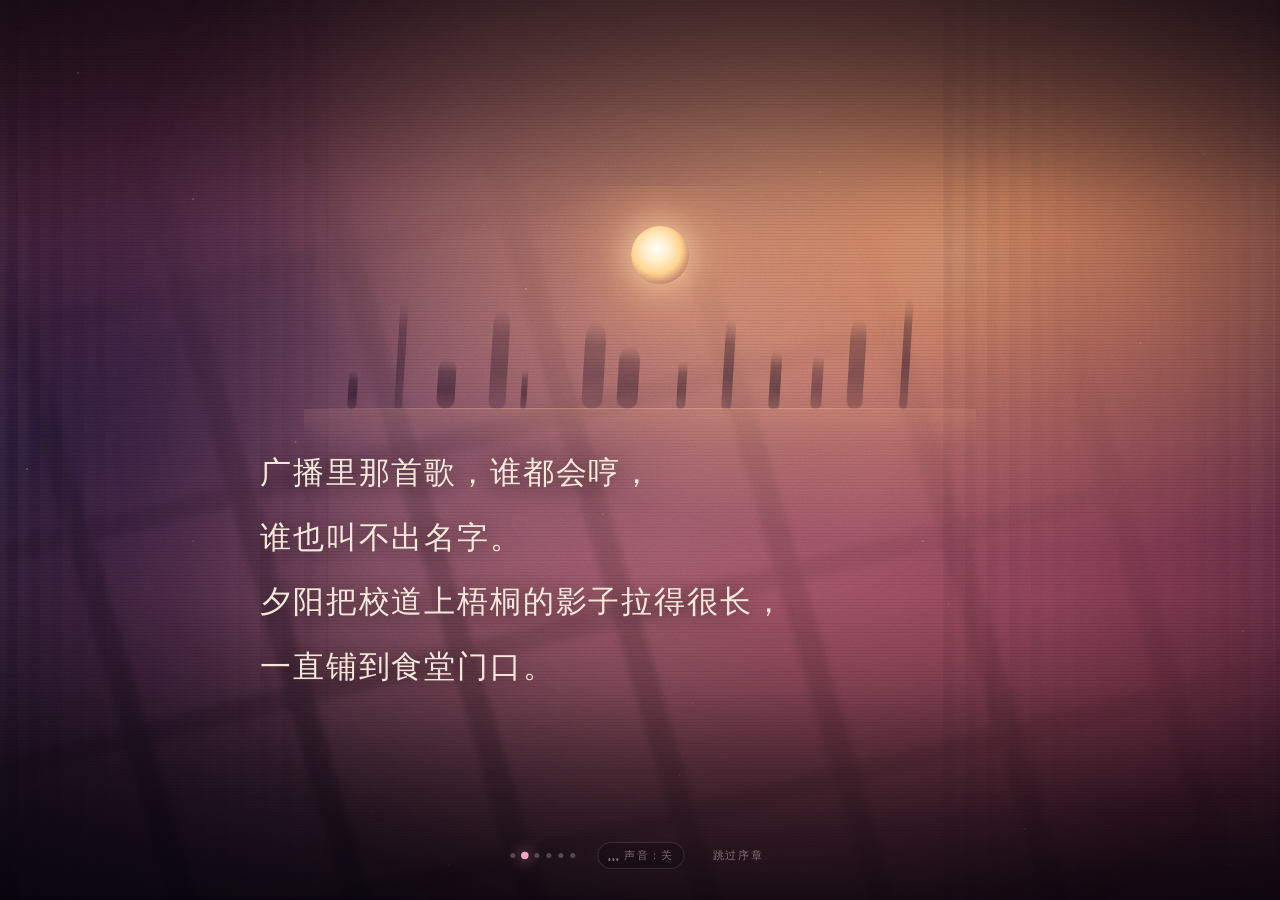
==== commit 16d32db5: "元素周期表飞行棋：静态发布 118 个元素的飞行棋，序章六幕、知识卡、科学计算器演算、局域网联机。" ====
--- a/index.html
+++ b/index.html
@@ -298,6 +298,8 @@
 <script src="js/prologue.js"></script>
 <script src="js/audio.js"></script>
 <script src="js/prologue-audio.js"></script>
+<script src="js/vendor/peerjs.min.js"></script>
+<script src="js/p2p.js"></script>
 <script src="js/net.js"></script>
 <script src="js/main.js"></script>
 </body>
--- a/styles/hud.css
+++ b/styles/hud.css
@@ -486,6 +486,150 @@
 }
 
 /* ============================================================
+ * 联机：开房间 / 加入房间
+ * ============================================================ */
+.lan-choices {
+  display: grid;
+  grid-template-columns: 1fr 1fr;
+  gap: 10px;
+  margin-top: 16px;
+}
+
+.lan-choice {
+  display: flex;
+  flex-direction: column;
+  align-items: flex-start;
+  gap: 4px;
+  padding: 16px 16px 15px;
+  border-radius: 14px;
+  border: 1px solid var(--line);
+  background: rgba(255, 255, 255, .04);
+  text-align: left;
+  transition: all var(--dur-fast) var(--ease-out);
+}
+
+.lan-choice:hover {
+  border-color: var(--accent-soft);
+  background: rgba(255, 255, 255, .09);
+  transform: translateY(-2px);
+}
+
+.lan-choice b {
+  font-family: var(--font-serif);
+  font-size: 17px;
+  font-weight: 600;
+  letter-spacing: .06em;
+}
+
+.lan-choice span {
+  font-size: 11px;
+  letter-spacing: .06em;
+  color: var(--ink-faint);
+}
+
+/* 长码文本框 */
+.lan-code {
+  width: 100%;
+  margin-top: 12px;
+  padding: 10px 12px;
+  border-radius: 10px;
+  font-family: var(--font-mono);
+  font-size: 10.5px;
+  line-height: 1.6;
+  color: var(--accent-soft);
+  background: rgba(0, 0, 0, .42);
+  border: 1px solid var(--line);
+  outline: none;
+  resize: vertical;
+  word-break: break-all;
+  transition: border-color var(--dur-fast) var(--ease-out);
+}
+
+.lan-code:focus {
+  border-color: var(--accent-soft);
+  background: rgba(0, 0, 0, .55);
+}
+
+/* 房间码：大字，方便念出口 */
+.lan-roomcode {
+  margin: 18px 0 10px;
+  padding: 18px 10px;
+  border-radius: 16px;
+  font-family: var(--font-mono);
+  font-size: clamp(38px, 7vw, 58px);
+  font-weight: 700;
+  letter-spacing: .3em;
+  text-indent: .3em;
+  text-align: center;
+  color: #fff;
+  background:
+    linear-gradient(180deg, rgba(255, 255, 255, .1), transparent 46%),
+    linear-gradient(135deg, var(--accent), var(--glow));
+  box-shadow:
+    0 14px 40px -16px var(--accent),
+    inset 0 1px 0 rgba(255, 255, 255, .34),
+    inset 0 -3px 0 rgba(0, 0, 0, .22);
+  user-select: all;
+  cursor: pointer;
+}
+
+/* 输入房间码 */
+.lan-codeinput {
+  width: 100%;
+  margin: 18px 0 6px;
+  padding: 14px 10px;
+  border-radius: 14px;
+  font-family: var(--font-mono);
+  font-size: clamp(26px, 5vw, 38px);
+  font-weight: 700;
+  letter-spacing: .3em;
+  text-indent: .3em;
+  text-align: center;
+  color: var(--accent-soft);
+  background: rgba(0, 0, 0, .42);
+  border: 1px solid var(--line);
+  outline: none;
+  transition: border-color var(--dur-fast) var(--ease-out), background var(--dur-fast) var(--ease-out);
+}
+
+.lan-codeinput:focus {
+  border-color: var(--accent-soft);
+  background: rgba(0, 0, 0, .58);
+}
+
+.lan-codeinput::placeholder {
+  color: rgba(242, 232, 220, .18);
+}
+
+.lan-code-actions {
+  display: flex;
+  gap: 8px;
+  margin-top: 8px;
+}
+
+.lan-field--stack {
+  flex-direction: column;
+  align-items: stretch;
+  gap: 6px;
+  margin-top: 14px;
+}
+
+.lan-field--stack span {
+  width: auto;
+  font-size: 11px;
+  color: var(--ink-faint);
+  letter-spacing: .06em;
+}
+
+.lan-field--stack .lan-code {
+  margin-top: 0;
+}
+
+@media (max-width: 560px) {
+  .lan-choices { grid-template-columns: 1fr; }
+}
+
+/* ============================================================
  * 声音按钮
  * ============================================================ */
 .snd-dot {
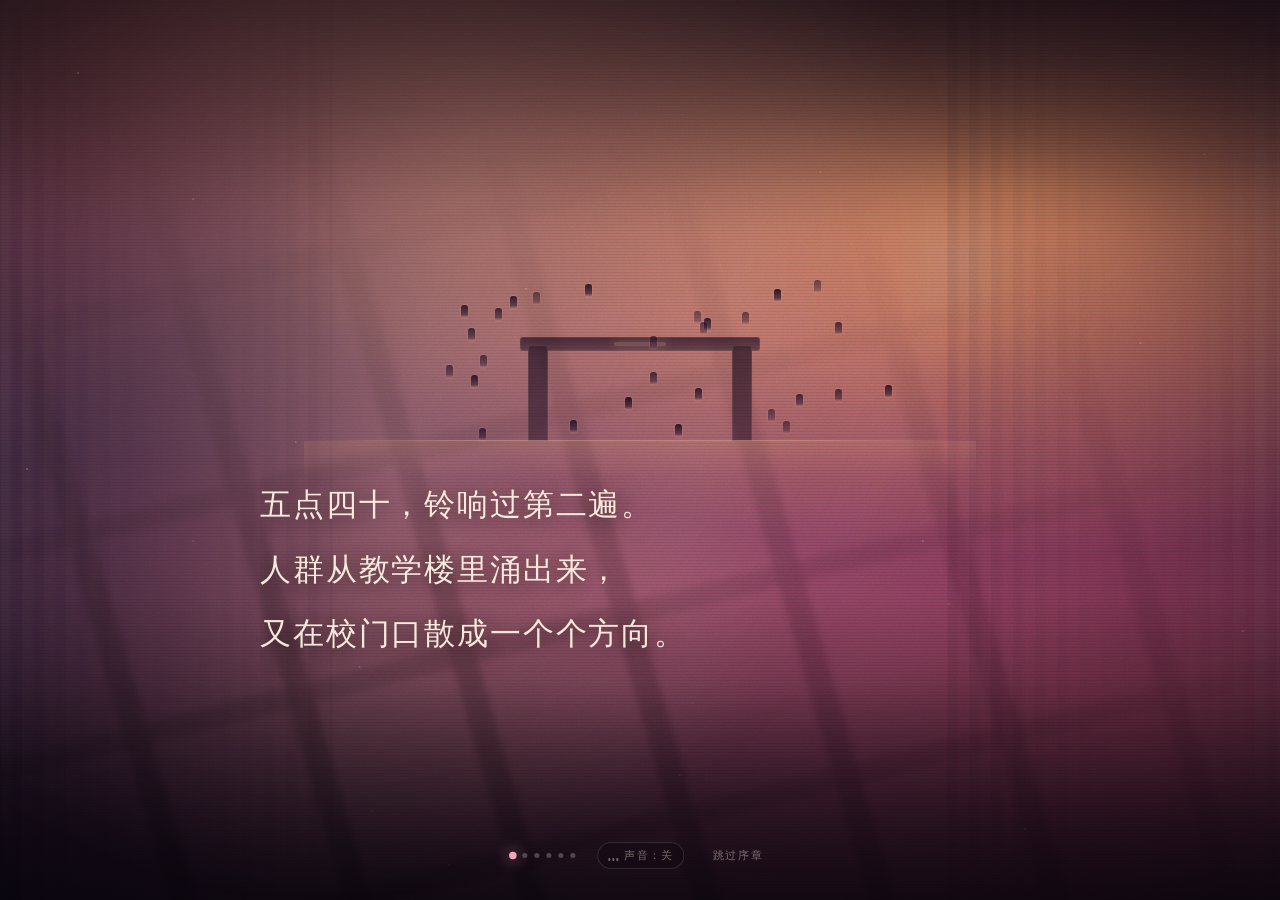
==== commit 92b21275: "元素周期表飞行棋：静态发布 118 个元素的飞行棋，序章六幕、知识卡、科学计算器演算、局域网联机。" ====
--- a/index.html
+++ b/index.html
@@ -298,6 +298,7 @@
 <script src="js/prologue.js"></script>
 <script src="js/audio.js"></script>
 <script src="js/prologue-audio.js"></script>
+<script src="js/turn-config.js"></script>
 <script src="js/vendor/peerjs.min.js"></script>
 <script src="js/p2p.js"></script>
 <script src="js/net.js"></script>
